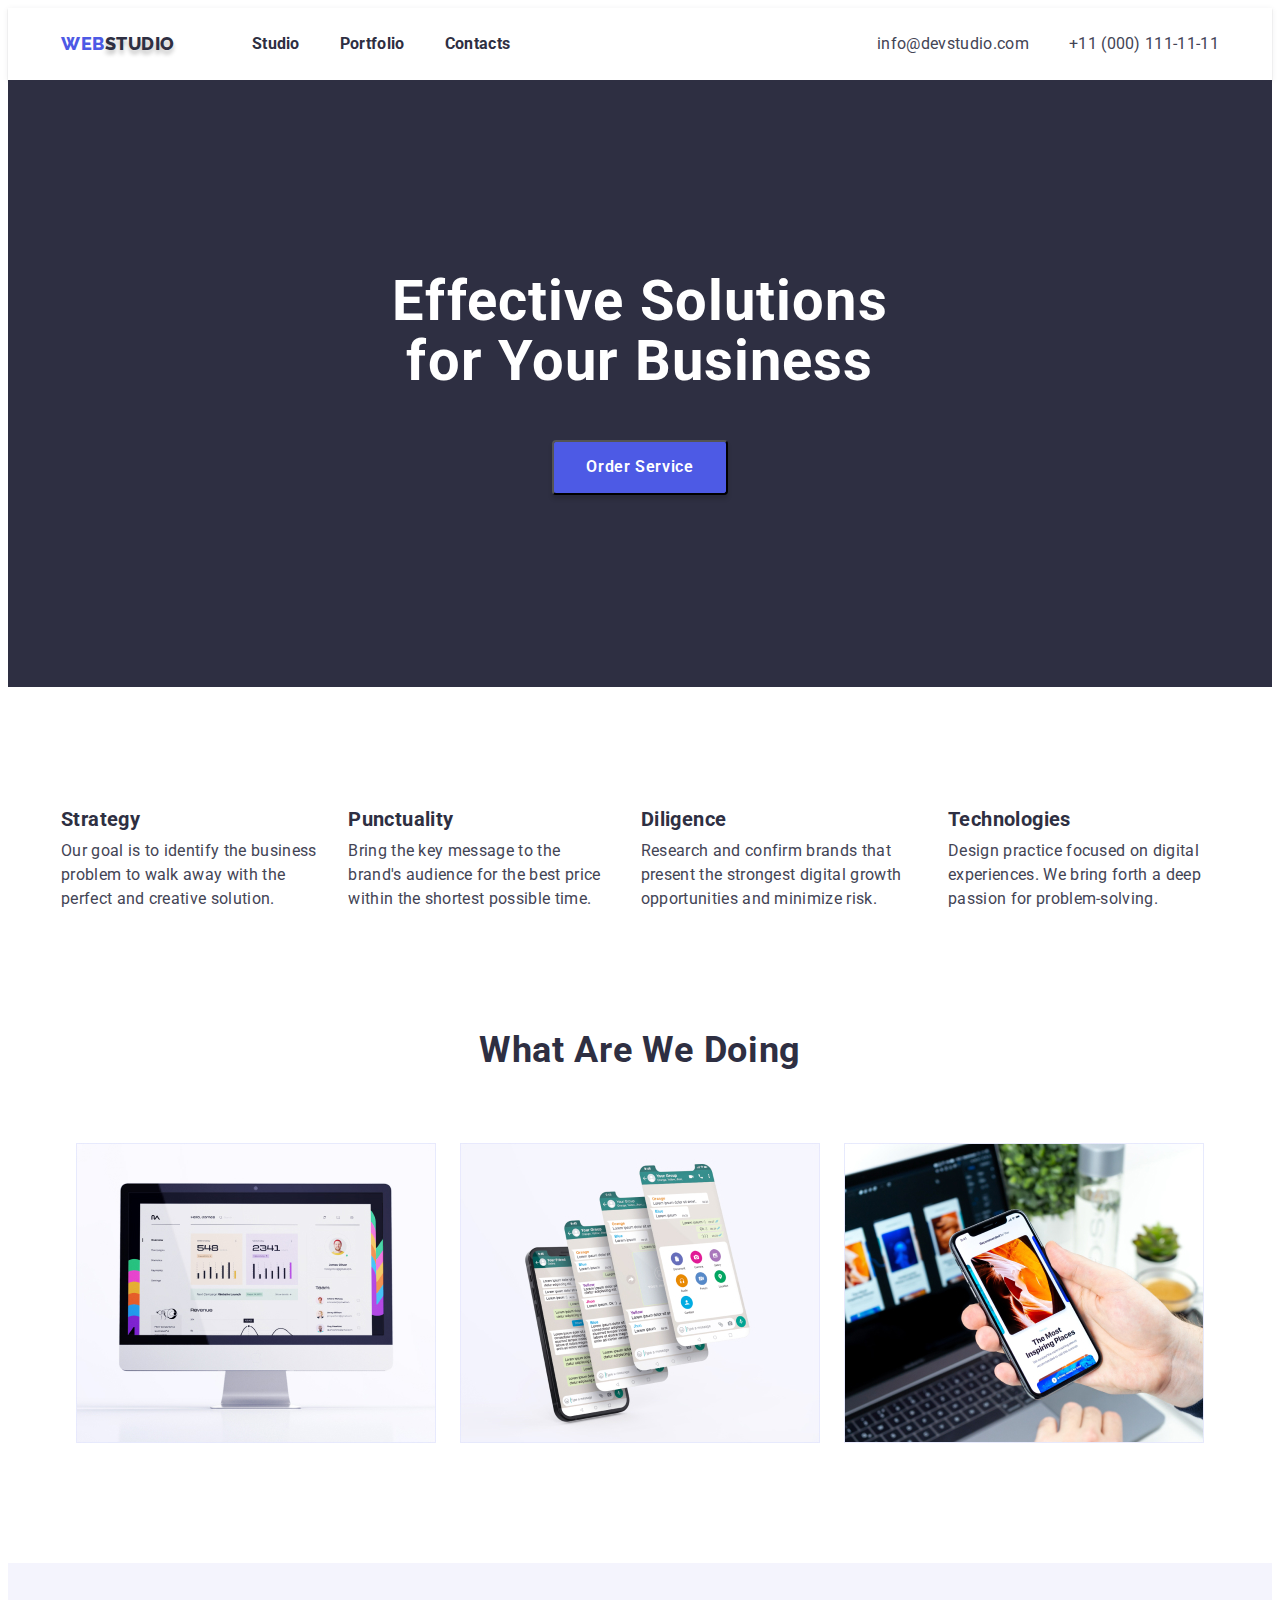
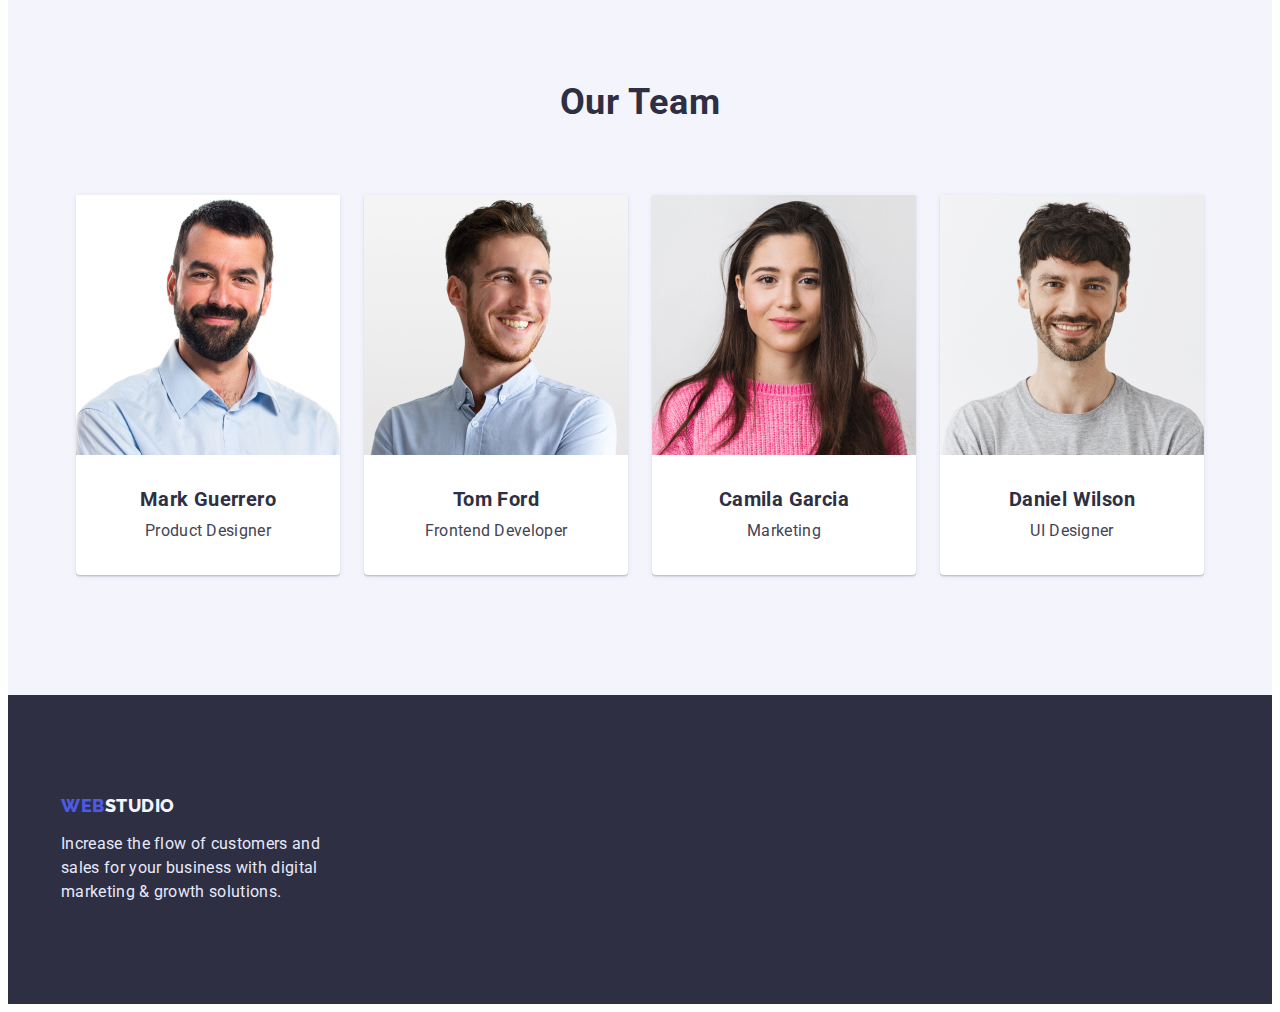
==== index.html @ 39d44038 "Скопійовано попередню верстку" ====
<!DOCTYPE html>
<html lang="en">
<head>
    <meta charset="UTF-8">
    <meta http-equiv="X-UA-Compatible" content="IE=edge">
    <meta name="viewport" content="width=device-width, initial-scale=1.0">
    <title>Document</title>
    <link rel="stylesheet" href="https://cdnjs.cloudflare.com/ajax/libs/modern-normalize/1.1.0/modern-normalize.min.css" integrity="sha512-wpPYUAdjBVSE4KJnH1VR1HeZfpl1ub8YT/NKx4PuQ5NmX2tKuGu6U/JRp5y+Y8XG2tV+wKQpNHVUX03MfMFn9Q==" crossorigin="anonymous" referrerpolicy="no-referrer" />
    <link rel="stylesheet" href="./css/styles.css">
    <link rel="preconnect" href="https://fonts.googleapis.com">
    <link rel="preconnect" href="https://fonts.gstatic.com" crossorigin>
    <link href="https://fonts.googleapis.com/css2?family=Raleway:wght@800&family=Roboto:wght@400;500;700&display=swap" 
        rel="stylesheet">
</head>
<body>
    <header class="header">
    <div class="container header-row">
        <nav class="header-navigation">
            <div>
                <a class="header-logo link" href="index.html">WEB<span class="header-logo-part">STUDIO</span></a>
            </div>
            <ul class="header-list list">
                <li class="header-item"> <a class="header-link link" href="">Studio</a></li>
                <li class="header-item"> <a class="header-link link" href="./portfolio.html">Portfolio</a></li>
                <li class="header-item"> <a class="header-link link" href="">Contacts</a></li>
            </ul>
        </nav>
        <address>
            <ul class="list address-list">
                <li class="address-item"> <a class="header-contacts link" href="mailto:info@devstudio.com">info@devstudio.com</a></li>
                <li> <a class="header-contacts link" href="tel:+11(000)111-11-11">+11 (000) 111-11-11</a></li>
            </ul>
        </address>
    </div>
    </header>
<main>
    <section class="main">
        <div class="container">
            <h1 class="header-title">Effective Solutions <br> for Your Business</h1>
            <button class="main-btn" type="button">Order Service</button>
        </div>
    </section>
    
    <section class="advantages">
        <div class="container">
            <h2 class="visually-hidden">
                Our advantages
            </h2>
            <ul class="list middle-list">
                <li>
                    <h3 class="middle-title">Strategy</h3>
                    <p>Our goal is to identify the business problem to walk away with the perfect and creative solution. </p>
                </li>
                <li>
                    <h3 class="middle-title">Punctuality</h3>
                    <p>Bring the key message to the brand's audience for the best price within the shortest possible time.</p>
                </li>
                <li>
                    <h3 class="middle-title">Diligence</h3>
                    <p>Research and confirm brands that present the strongest digital growth opportunities and minimize risk.</p>
                </li>
                <li>
                    <h3 class="middle-title">Technologies</h3>
                    <p class="middle-item">Design practice focused on digital experiences. We bring forth a deep passion for problem-solving.</p>
                </li>
            </ul>
        </div>
    </section>
    
    <section class="doing">
        <div class="container">
            <h2 class="doing-title">What are we doing</h2>
            <ul class="list doing-list">
                <li>
                    <a href=""><img src="./img/img.jpg" alt="desktop applications" width="360"></a>
                </li>
                <li>
                    <a href=""><img src="./img/img(1).jpg" alt="mobile applications" width="360"></a>
                </li>
                <li>
                    <a href=""><img src="./img/img(2).jpg" alt="design variations" width="360"></a>
                </li>
            </ul>
        </div>
    </section>

    <section class="team">
        <div class="container">
            <h2 class="team-title">Our Team</h2>
            <ul class="list team-list">
                <li class="team-item">
                    <img src="./img/img(3).jpg" alt="Mark Guerrero - Product Designer" width="264">
                    <h3 class="team-name">Mark Guerrero</h3>
                    <p class="team-text">Product Designer</p> 
                </li>
                <li class="team-item">
                    <img src="./img/img(4).jpg" alt="Tom Ford - Frontend Developer" width="264">
                    <h3 class="team-name">Tom Ford</h3>
                    <p class="team-text">Frontend Developer</p> 
                </li>
                <li class="team-item">
                    <img src="./img/img(5).jpg" alt="Camila Garcia - Marketing" width="264">
                    <h3 class="team-name">Camila Garcia</h3>
                    <p class="team-text">Marketing</p> 
                </li>
                <li class="team-item">
                    <img src="./img/img(6).jpg" alt="Daniel Wilson - UI Designer" width="264">
                    <h3 class="team-name">Daniel Wilson</h3>
                    <p class="team-text">UI Designer</p> 
                </li>
            </ul>
        </div>
    </section>
    
</main>

    <footer class="footer">
        <div class="container">
            <div>
                <a class="footer-logo-part link" href="index.html">WEB<span class="footer-logo">STUDIO</span></a>
            </div>
            <p class="footer-text">
                Increase the flow of customers and <br> 
                sales for your business with digital <br> 
                marketing & growth solutions.
            </p>
        </div>
    </footer>
</body>
</html>
---- css/styles.css ----
p,
h1,
h2,
h3,
h4,
h5,
h6 {
    margin: 0;
}

ul, ol {
    margin: 0;
    padding-left: 0;
}

img {
    display: block;
}

body {
    font-family: 'Roboto', 'sans-serif';
}


.visually-hidden {
    position: absolute;
    width: 1px;
    height: 1px;
    margin: -1px;
    border: 0;
    padding: 0;
  
    white-space: nowrap;
    clip-path: inset(100%);
    clip: rect(0 0 0 0);
    overflow: hidden;
}

.container {
    width: 1158px;
    padding-left: 15px;
    padding-right: 15px;
    margin: 0 auto;
}

/*---------HEADER----------*/

.header-contacts {
    font-size: 16px;
    line-height: 1.50;
    letter-spacing: 0.02em;
    color: #434455;
}

.header-navigation {
    display: flex;
    margin-right: auto;
}

.header {
    background: #FFFFFF;
    box-shadow: 0px 2px 1px rgba(46, 47, 66, 0.08), 
                0px 1px 1px rgba(46, 47, 66, 0.16), 
                0px 1px 6px rgba(46, 47, 66, 0.08);
    padding-top: 24px;
    padding-bottom: 24px;
}

.header-logo{
    font-family: 'Raleway';
    font-weight: 800;
    font-size: 18px;
    line-height: 1.33;
    display: flex;
    align-items: center;
    letter-spacing: 0.03em;
    text-transform: uppercase;
    color: #4D5AE5;
    margin-right: 77px;
}

.header-logo-part {
    font-family: 'Raleway';
    font-weight: 800;
    font-size: 18px;
    line-height: 1.33;
    display: flex;
    align-items: center;
    letter-spacing: 0.03em;
    text-transform: uppercase;
    color: #2E2F42;
    text-shadow: 0px 4px 4px rgba(0, 0, 0, 0.25);
}

.header-list {
    display: flex;
    gap: 40px;
}

.header-row {
    display: flex;
}

.header-item {
    font-weight: 700;
    font-size: 16px;
    line-height: 1.50;
    letter-spacing: 0.02em;
    color: #2E2F42;
}

.header-link {
    font-weight: 700;
    font-size: 16px;
    line-height: 1.50;
    letter-spacing: 0.02em;
    color: #2E2F42;
}

.header-title {
    font-size: 56px;
    line-height: 1.07;
    text-align: center;
    letter-spacing: 0.02em;
    color: #FFFFFF;
    margin-bottom: 48px;
}

.address-list {
    display: flex;
    gap: 40px;
}

.address-item {

}

/*---------MAIN----------*/

.main {
    background: #2E2F42;
    padding-top: 192px;
    padding-bottom: 192px;
}

.main-btn {
    display: flex;
    flex-direction: row;
    align-items: flex-start;
    padding: 16px 32px;
    gap: 10px;
    font-family: inherit;
    font-weight: 600;
    font-size: 16px;
    line-height: 1.18;
    align-items: center;
    letter-spacing: 0.04em;
    color: #FFFFFF;
    cursor: pointer;
    background: #4D5AE5;
    box-shadow: 0px 4px 4px rgba(0, 0, 0, 0.15);
    border-radius: 4px;
    margin: 0 auto;
}

.list {
    list-style: none;
}

.link {
    text-decoration: none;
    font-style: normal;
}


/*---------MIDDLE----------*/

.advantages {
    padding-top: 120px;
    padding-bottom: 120px;
    background: #FFFFFF;
    justify-content: center;
}

.doing {
    padding-bottom: 120px;
    background: #FFFFFF;
}

.doing-title {
    font-size: 36px;
    line-height: 1.11;
    text-align: center;
    letter-spacing: 0.02em;
    text-transform: capitalize;
    color: #2E2F42;
    margin-bottom: 72px;
}


.doing-list {
    display: flex;
    justify-content: center;
    gap: 24px;
}

.middle-list {
    font-size: 16px;
    line-height: 1.50;
    letter-spacing: 0.02em;
    color: #434455;
    display: flex;
    justify-content: center;
    gap: 24px;
}

.middle-title {
    font-size: 20px;
    line-height: 1.20;
    letter-spacing: 0.02em;
    color: #2E2F42;
    margin-bottom: 8px;
}


/*---------TEAM----------*/

.team {
    background: #F4F4FD;
    padding-top: 120px;
    padding-bottom: 120px;

}

.team-title {
    font-size: 36px;
    line-height: 1.11;
    text-align: center;
    letter-spacing: 0.02em;
    text-transform: capitalize;
    color: #2E2F42;
    margin-bottom: 72px;
}

.team-list {
    font-size: 16px;
    line-height: 1.50;
    text-align: center;
    letter-spacing: 0.02em;
    color: #434455;
    display: flex;
    justify-content: center;
    column-gap: 24px;
}

.team-name {
    font-size: 20px;
    line-height: 1.20;
    text-align: center;
    letter-spacing: 0.02em;
    color: #2E2F42;
    margin-top: 32px;
    margin-bottom: 8px;
}

.team-item {
    display: flex;
    flex-direction: column;
    justify-content: center;
    align-items: center;
    padding: 0px 0px 32px;
    background: #FFFFFF;
    box-shadow: 0px 1px 6px rgba(46, 47, 66, 0.08), 0px 1px 1px rgba(46, 47, 66, 0.16), 0px 2px 1px rgba(46, 47, 66, 0.08);
    border-radius: 0px 0px 4px 4px;
}

.team-text {
    font-size: 16px;
    line-height: 1.50;
    text-align: center;
    letter-spacing: 0.02em;
    color: #434455;
}

/*---------FOOTER----------*/

.footer {
    background: #2E2F42;
    padding-top: 100px;
    padding-bottom: 100px;
}

.footer-text {
    font-size: 16px;
    line-height: 1.50;
    letter-spacing: 0.02em;
    color: #E7E9FC;
    margin-top: 16px;
}

.footer-logo {
    font-family: 'Raleway';
    font-weight: 800;
    font-size: 18px;
    line-height: 1.17;
    display: flex;
    align-items: center;
    letter-spacing: 0.03em;
    text-transform: uppercase;
    color: #F4F4FD;
    flex: none;
    order: 1;
    flex-grow: 0;
}

.footer-logo-part {
    font-family: 'Raleway';
    font-weight: 800;
    font-size: 18px;
    line-height: 1.17;
    display: flex;
    align-items: center;
    letter-spacing: 0.03em;
    text-transform: uppercase;
    color: #4D5AE5;
}

/*---------PORTFOLIO----------*/

.portfolio {
    padding-top: 96px;
    padding-bottom: 120px;
}

.btn-list {
    display: flex;
    justify-content: center;
    gap: 24px;
    margin-bottom: 72px;
}


.portfolio-btn {
    cursor: pointer;
    background: #F4F4FD;
    font-weight: 700;
    font-size: 16px;
    line-height: 1.50;
    display: flex;
    align-items: center;
    text-align: center;
    letter-spacing: 0.04em;
    color: #4D5AE5;
    height: 48px;
    border: 1px solid #E7E9FC;
    border-radius: 4px;
    padding-right: 24px;
    padding-left: 24px;
    padding-top: 12px;
    padding-bottom: 12px;
}


.portfolio-btn:hover {
    background: #4D5AE5;
    box-shadow: 0px 3px 1px rgba(0, 0, 0, 0.1), 0px 2px 1px rgba(0, 0, 0, 0.08), 0px 2px 2px rgba(0, 0, 0, 0.12);
    border-radius: 4px;
    color: #FFFFFF;
}

.works-title {
    font-size: 20px;
    line-height: 1.20;
    letter-spacing: 0.02em;
    color: #2E2F42;
    margin-bottom: 8px;
}

.works-text {
    font-size: 16px;
    line-height: 1.50;
    letter-spacing: 0.02em;
    color: #434455;
}

.works-list {
    font-size: 16px;
    line-height: 1.50;
    letter-spacing: 0.02em;
    color: #434455;
    display: flex;
    column-gap: 24px;
    flex-wrap: wrap;
    row-gap: 48px;
}

.works-item {
    width: 360px;
    left: 540px;
    top: 1224px;
}

.works-bg {
    color: #FFFFFF;
}

.works-border {
    background: #FFFFFF;
    border: 1px solid #E7E9FC;
    padding-top: 32px;
    padding-bottom: 32px;
    padding-left: 16px;
}
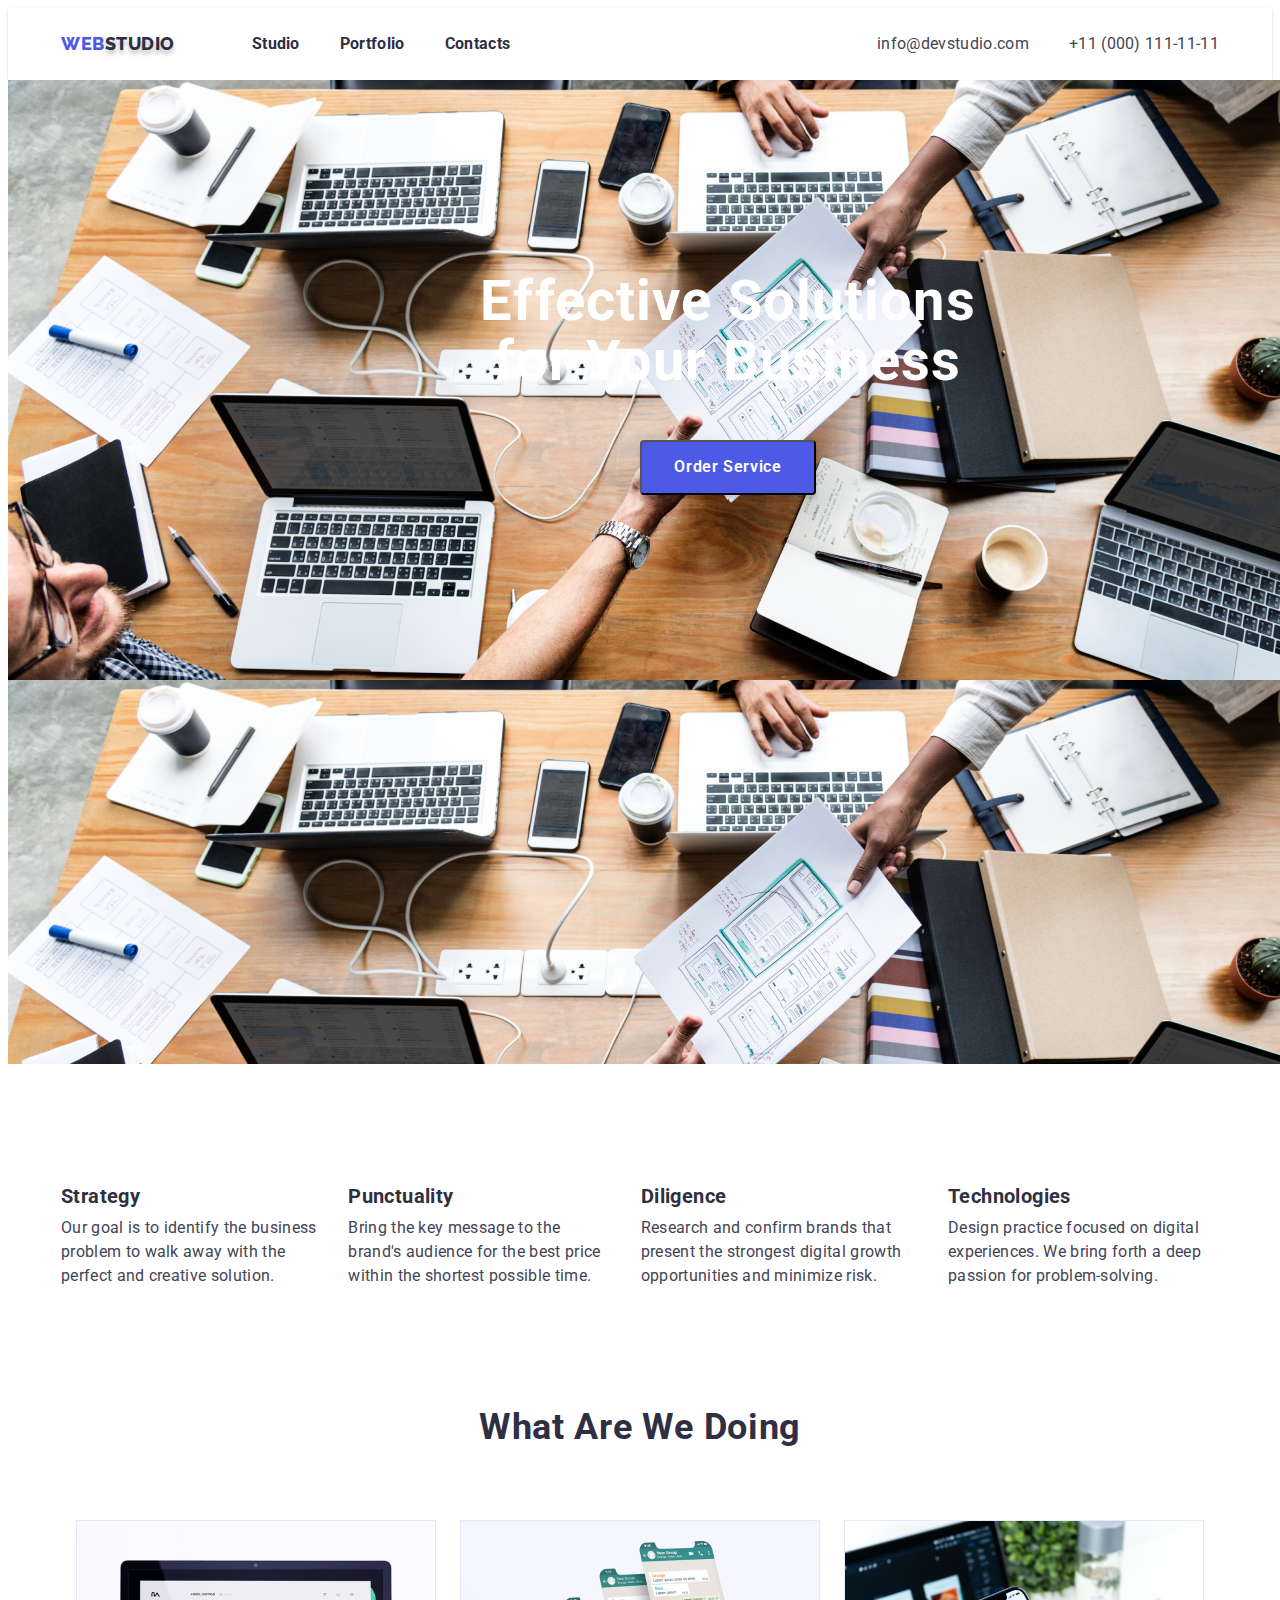
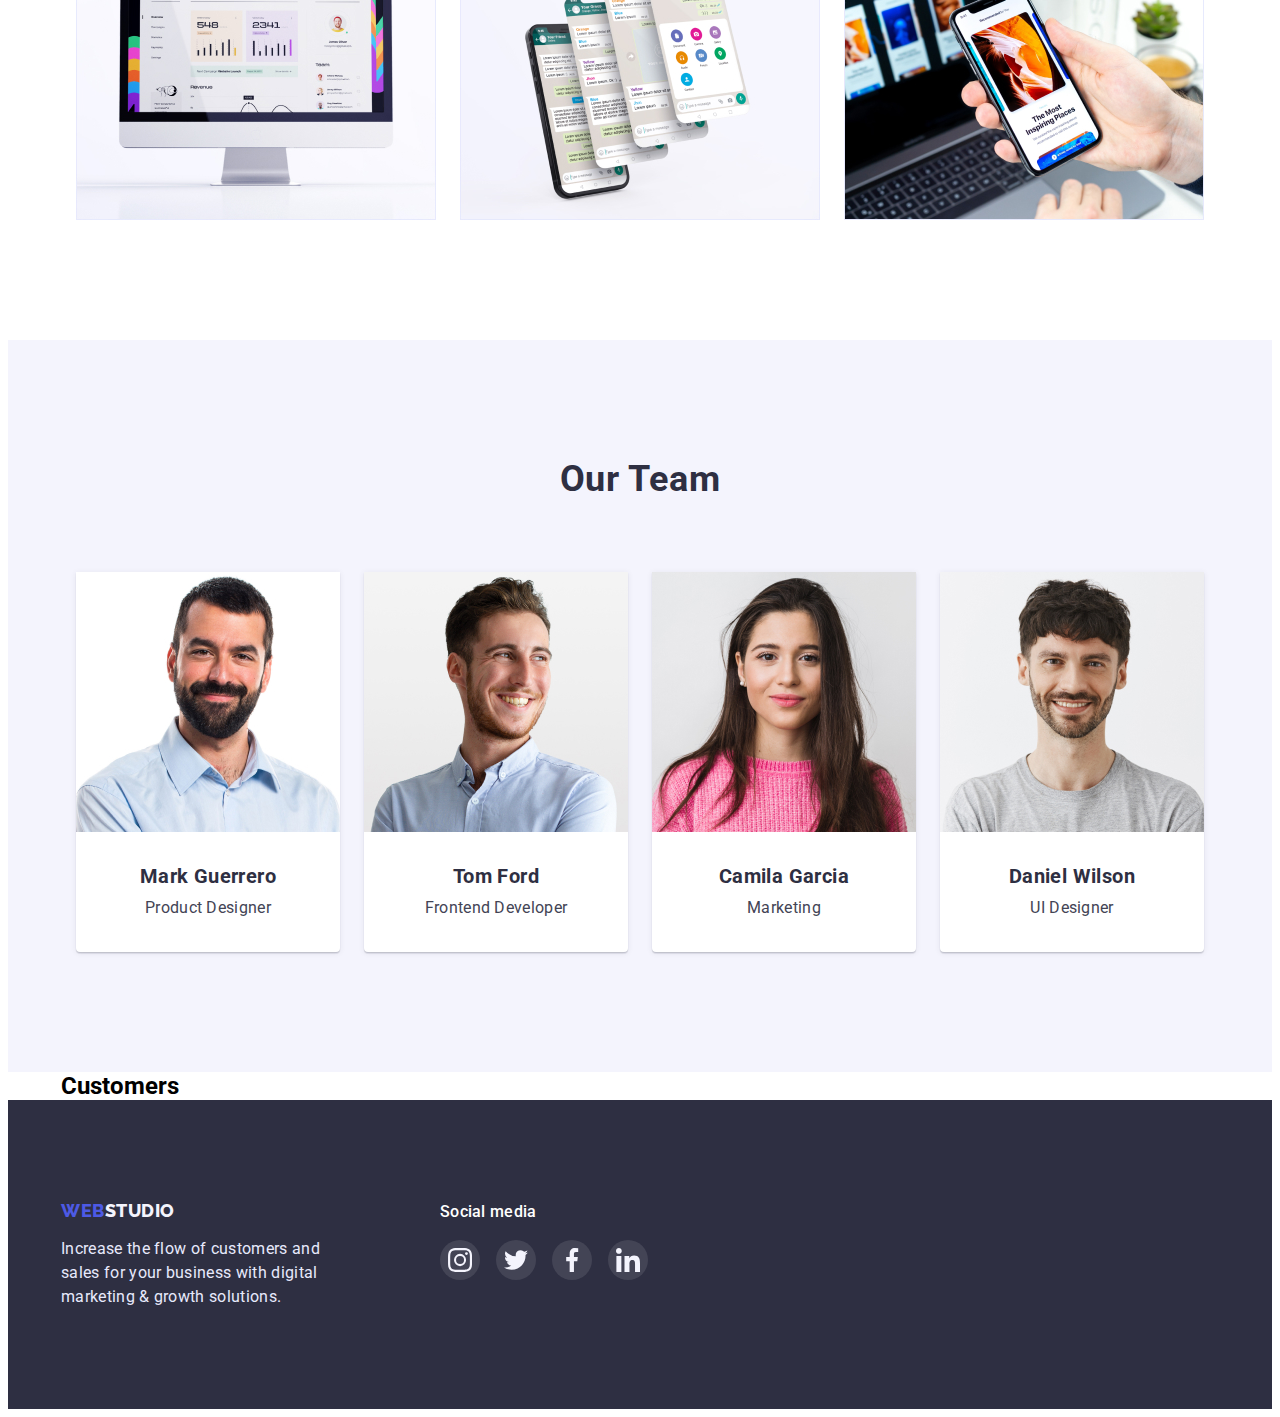
==== commit 5115e205: "Створено іконки-посилання у футері і заготовки до інших розділів" ====
--- a/index.html
+++ b/index.html
@@ -111,19 +111,78 @@
             </ul>
         </div>
     </section>
+
+    <section>
+        <div class="container">
+            <h2>Customers</h2>
+            <ul class="list">
+                <li>
+                    <a href=""></a>
+                </li>
+                <li>
+                    <a href=""></a>
+                </li>
+                <li>
+                    <a href=""></a>
+                </li>
+                <li>
+                    <a href=""></a>
+                </li>
+                <li>
+                    <a href=""></a>
+                </li>
+                <li>
+                    <a href=""></a>
+                </li>
+            </ul>
+        </div>
+    </section>
     
 </main>
 
     <footer class="footer">
-        <div class="container">
-            <div>
+        <div class="container footer-list">
+            <section class="">
                 <a class="footer-logo-part link" href="index.html">WEB<span class="footer-logo">STUDIO</span></a>
-            </div>
-            <p class="footer-text">
-                Increase the flow of customers and <br> 
-                sales for your business with digital <br> 
-                marketing & growth solutions.
-            </p>
+                <p class="footer-text">
+                    Increase the flow of customers and <br> 
+                    sales for your business with digital <br> 
+                    marketing & growth solutions.
+                </p>
+            </section>
+            <section class="footer-soc">
+                <h2 class="footer-soc-title">Social media</h2>
+                <ul class="list footer-soc-list">
+                    <li class="footer-soc-item">
+                        <a href="" class="footer-soc-link">
+                            <svg class="footer-soc-icon" width="24" height="24">
+                                <use href="./img/icons.svg#icon-instagram-2-1"></use>
+                            </svg>
+                        </a>
+                    </li>
+                    <li class="footer-soc-item">
+                        <a href="" class="footer-soc-link">
+                            <svg class="footer-soc-icon" width="24" height="24">
+                                <use href="./img/icons.svg#icon-twitter-1-1"></use>
+                            </svg>
+                        </a>
+                    </li>
+                    <li class="footer-soc-item">
+                        <a href="" class="footer-soc-link">
+                            <svg class="footer-soc-icon" width="24" height="24">
+                                <use href="./img/icons.svg#icon-facebook-1-1"></use>
+                            </svg>
+                        </a>
+                    </li>
+                    <li class="footer-soc-item">
+                        <a href="" class="footer-soc-link">
+                            <svg class="footer-soc-icon" width="24" height="24">
+                                <use href="./img/icons.svg#icon-linkedin-1-1"></use>
+                            </svg>
+                        </a>
+                    </li>
+                </ul>
+            </section>
         </div>
     </footer>
 </body>
--- a/css/styles.css
+++ b/css/styles.css
@@ -29,7 +29,6 @@
     margin: -1px;
     border: 0;
     padding: 0;
-  
     white-space: nowrap;
     clip-path: inset(100%);
     clip: rect(0 0 0 0);
@@ -138,9 +137,12 @@
 /*---------MAIN----------*/
 
 .main {
-    background: #2E2F42;
+    background-color: rgba(46, 47, 66, 0.7);
     padding-top: 192px;
     padding-bottom: 192px;
+    background-image: url(../img/people-office.png);
+    width: 1440px;
+    height: 600px;
 }
 
 .main-btn {
@@ -290,6 +292,10 @@
     padding-bottom: 100px;
 }
 
+.footer-list {
+    display: flex;
+}
+
 .footer-text {
     font-size: 16px;
     line-height: 1.50;
@@ -323,6 +329,44 @@
     letter-spacing: 0.03em;
     text-transform: uppercase;
     color: #4D5AE5;
+}
+
+.footer-soc-title {
+    font-weight: 500;
+    font-size: 16px;
+    line-height: 1.50;
+    letter-spacing: 0.02em;
+    color: #FFFFFF;
+}
+
+.footer-soc {
+    margin-left: 120px;
+}
+
+.footer-soc-list {
+    display: flex;
+    justify-content: center;
+    gap: 16px;
+    margin-top: 16px;
+}
+
+.footer-soc-item {
+    width: 40px;
+    height: 40px;
+}
+
+.footer-soc-link {
+    width: 100%;
+    height: 100%;
+    background-color: rgba(255, 255, 255, 0.1);
+    border-radius: 50%;
+    display: flex;
+    align-items: center;
+    justify-content: center;
+}
+
+.footer-soc-icon {
+
 }
 
 /*---------PORTFOLIO----------*/
@@ -400,6 +444,12 @@
     top: 1224px;
 }
 
+.works-item:hover {
+    box-shadow: 0px 1px 6px rgba(46, 47, 66, 0.08), 
+                0px 1px 1px rgba(46, 47, 66, 0.16), 
+                0px 2px 1px rgba(46, 47, 66, 0.08);
+}
+
 .works-bg {
     color: #FFFFFF;
 }
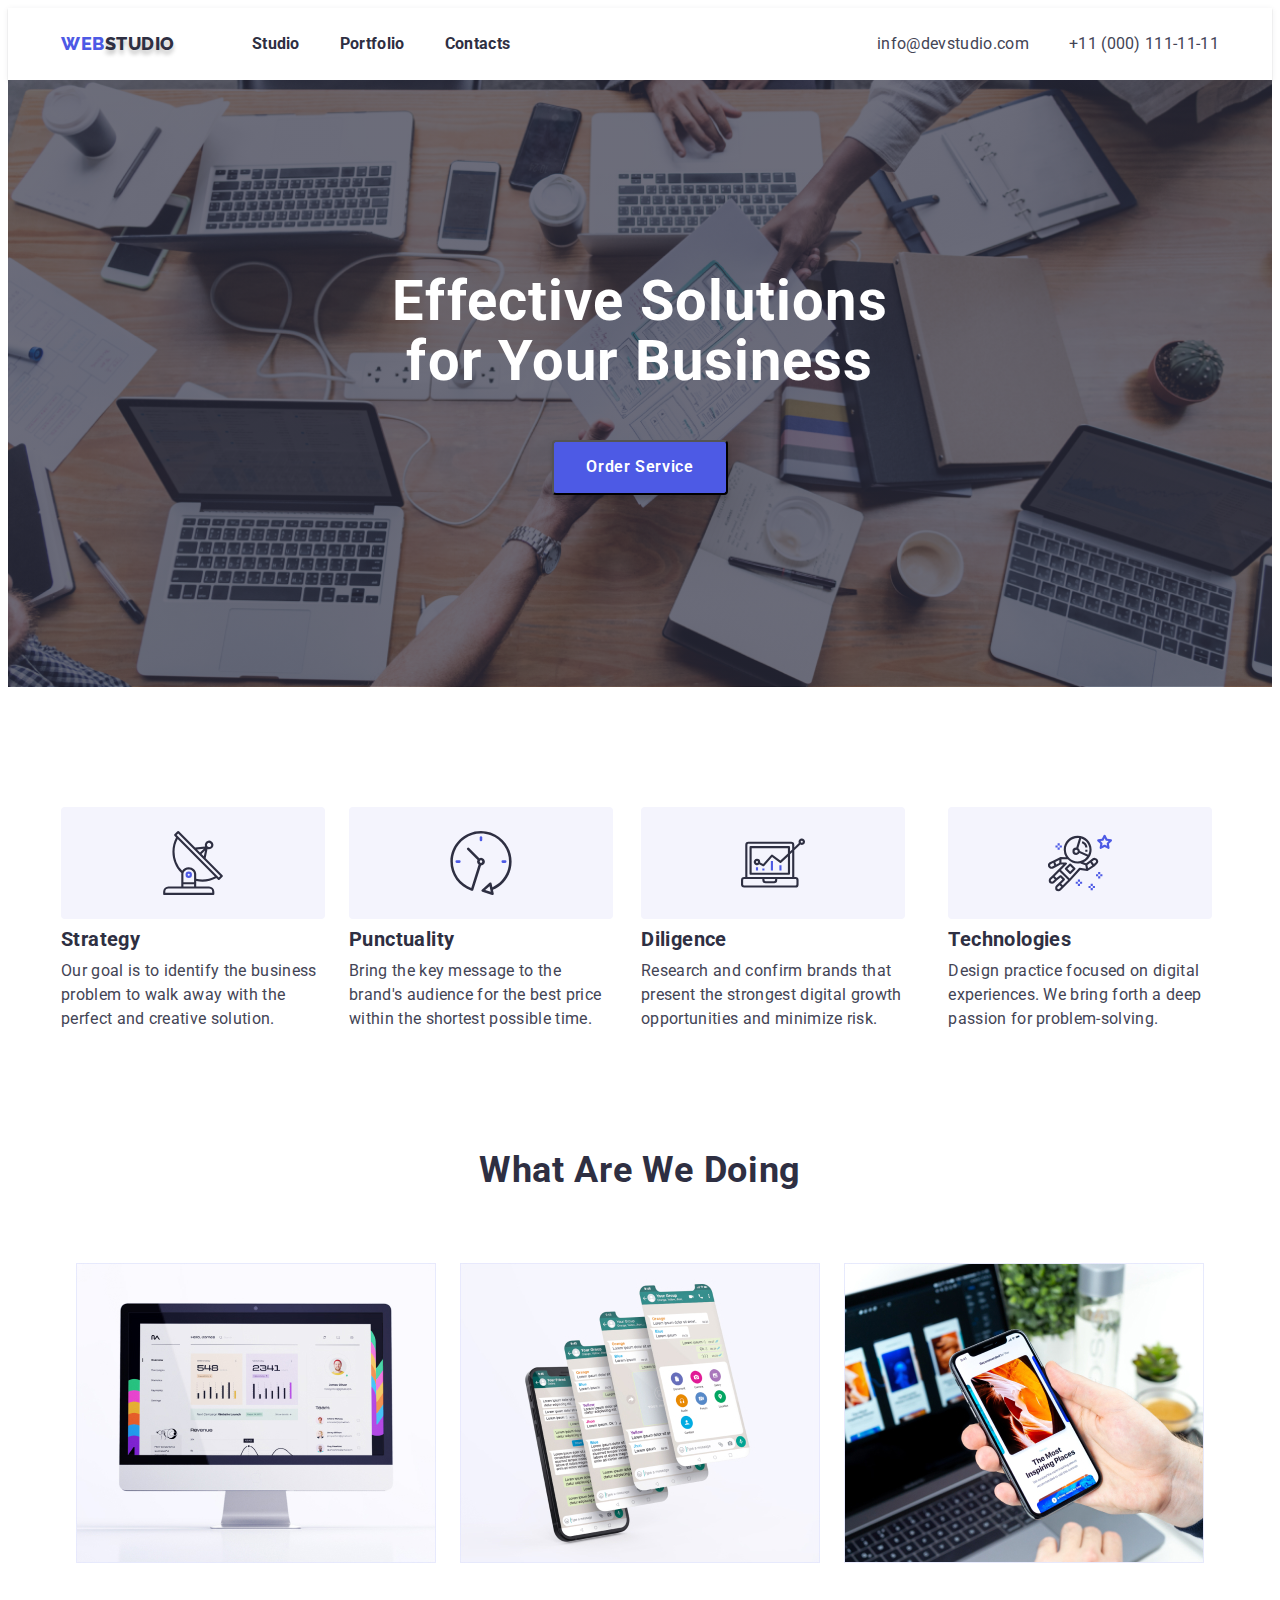
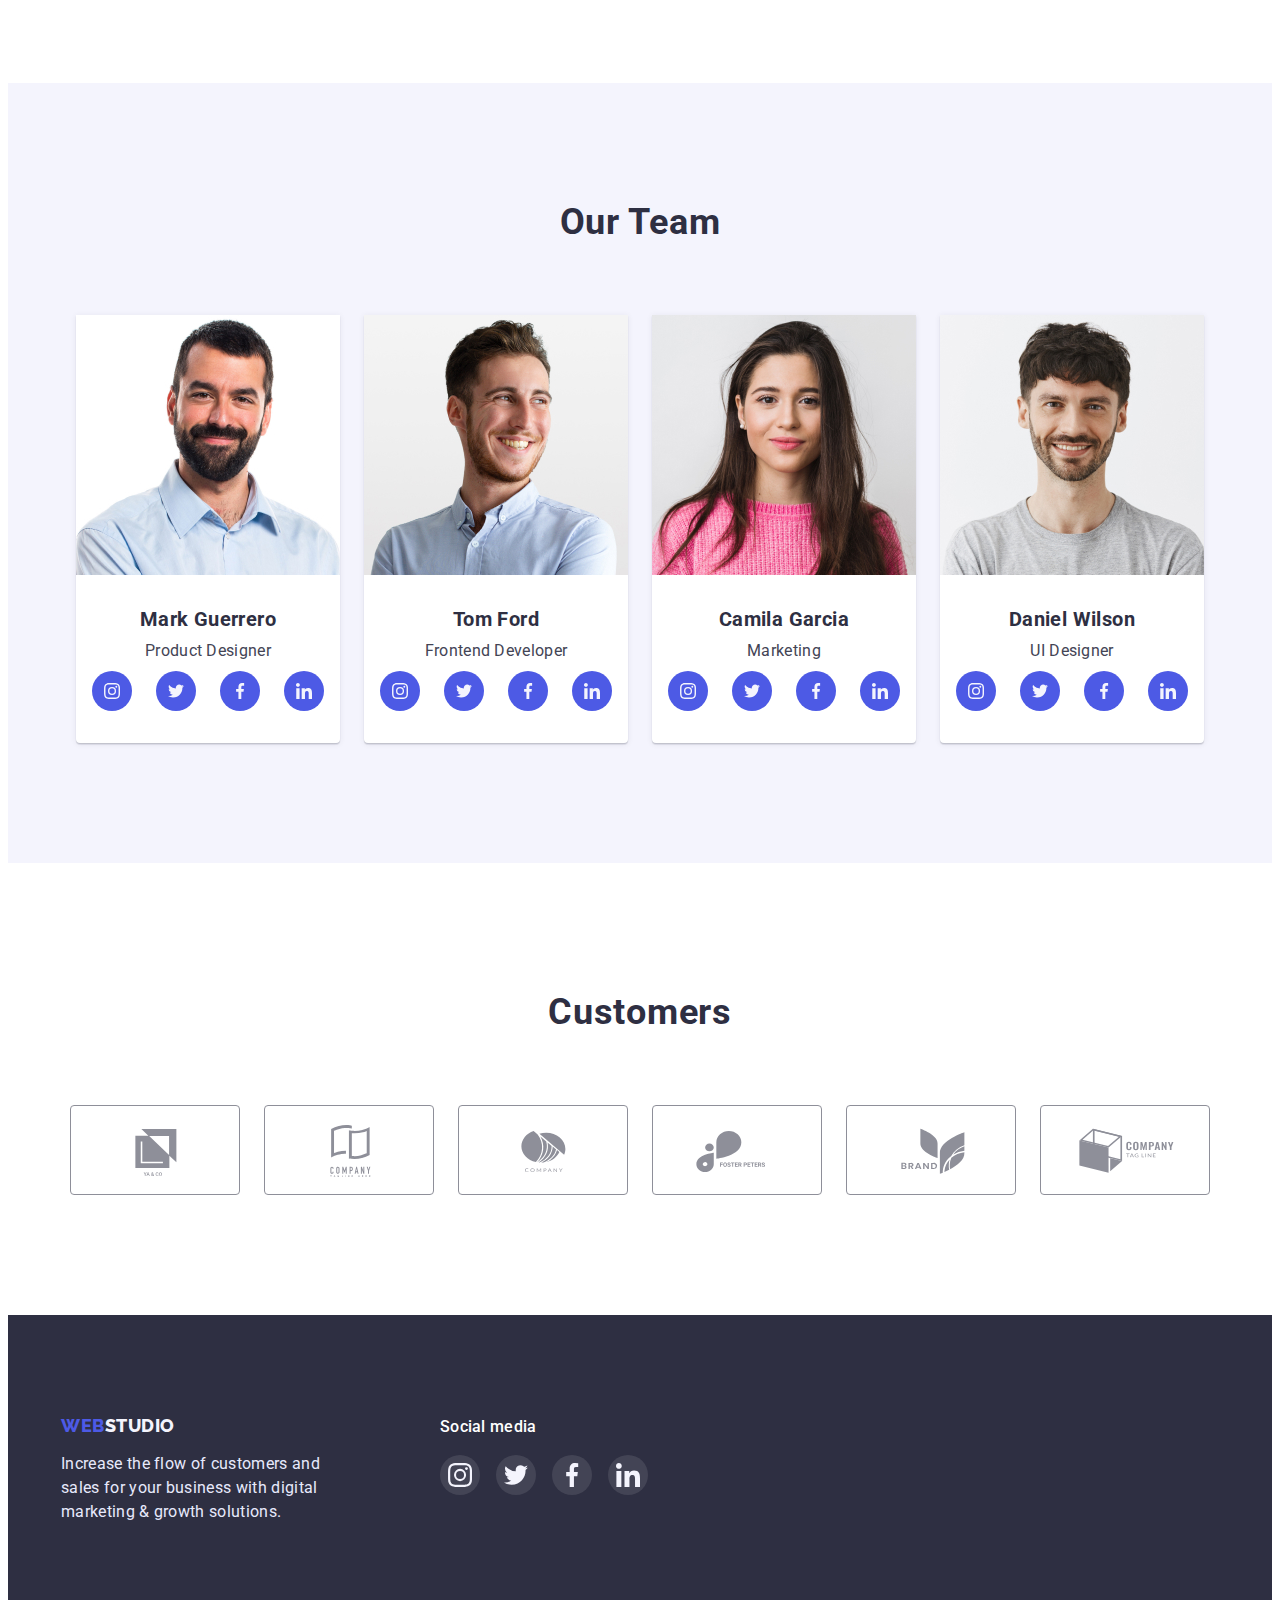
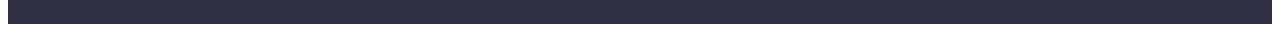
==== commit 84d7a19b: "Створено іконки та картинку з затемненням" ====
--- a/index.html
+++ b/index.html
@@ -35,7 +35,7 @@
     </header>
 <main>
     <section class="main">
-        <div class="container">
+        <div class="container main-bg">
             <h1 class="header-title">Effective Solutions <br> for Your Business</h1>
             <button class="main-btn" type="button">Order Service</button>
         </div>
@@ -48,18 +48,38 @@
             </h2>
             <ul class="list middle-list">
                 <li>
+                    <a href="" class="advantages-link">
+                        <svg class="" width="64" height="64">
+                            <use href="./img/icons.svg#icon-antenna-1-1"></use>
+                        </svg>
+                    </a>
                     <h3 class="middle-title">Strategy</h3>
                     <p>Our goal is to identify the business problem to walk away with the perfect and creative solution. </p>
                 </li>
                 <li>
+                    <a href="" class="advantages-link">
+                        <svg class="" width="64" height="64">
+                            <use href="./img/icons.svg#icon-clock-1-1"></use>
+                        </svg>
+                    </a>
                     <h3 class="middle-title">Punctuality</h3>
                     <p>Bring the key message to the brand's audience for the best price within the shortest possible time.</p>
                 </li>
                 <li>
+                    <a href="" class="advantages-link">
+                        <svg class="" width="64" height="64">
+                            <use href="./img/icons.svg#icon-diagram-1-1"></use>
+                        </svg>
+                    </a>
                     <h3 class="middle-title">Diligence</h3>
                     <p>Research and confirm brands that present the strongest digital growth opportunities and minimize risk.</p>
                 </li>
                 <li>
+                    <a href="" class="advantages-link">
+                        <svg class="" width="64" height="64">
+                            <use href="./img/icons.svg#icon-astronaut-1-1"></use>
+                        </svg>
+                    </a>
                     <h3 class="middle-title">Technologies</h3>
                     <p class="middle-item">Design practice focused on digital experiences. We bring forth a deep passion for problem-solving.</p>
                 </li>
@@ -92,21 +112,141 @@
                     <img src="./img/img(3).jpg" alt="Mark Guerrero - Product Designer" width="264">
                     <h3 class="team-name">Mark Guerrero</h3>
                     <p class="team-text">Product Designer</p> 
+                    <ul class="list team-soc-list">
+                        <li class="team-soc-item">                        
+                            <a href="" class="team-soc-link">
+                                <svg class="team-soc-icon" width="16" height="16">
+                                    <use href="./img/icons.svg#icon-instagram-2-1"></use>
+                                </svg>
+                            </a>
+                        </li>
+                        <li class="team-soc-item">                        
+                            <a href="" class="team-soc-link">
+                                <svg class="team-soc-icon" width="16" height="16">
+                                    <use href="./img/icons.svg#icon-twitter-1-1"></use>
+                                </svg>
+                            </a>
+                        </li>
+                        <li class="team-soc-item">                        
+                            <a href="" class="team-soc-link">
+                                <svg class="team-soc-icon" width="16" height="16">
+                                    <use href="./img/icons.svg#icon-facebook-1-1"></use>
+                                </svg>
+                            </a>
+                        </li>
+                        <li class="team-soc-item">                        
+                            <a href="" class="team-soc-link">
+                                <svg class="team-soc-icon" width="16" height="16">
+                                    <use href="./img/icons.svg#icon-linkedin-1-1"></use>
+                                </svg>
+                            </a>
+                        </li>
+                    </ul>
                 </li>
                 <li class="team-item">
                     <img src="./img/img(4).jpg" alt="Tom Ford - Frontend Developer" width="264">
                     <h3 class="team-name">Tom Ford</h3>
-                    <p class="team-text">Frontend Developer</p> 
+                    <p class="team-text">Frontend Developer</p>
+                    <ul class="list team-soc-list">
+                        <li class="team-soc-item">                        
+                            <a href="" class="team-soc-link">
+                                <svg class="team-soc-icon" width="16" height="16">
+                                    <use href="./img/icons.svg#icon-instagram-2-1"></use>
+                                </svg>
+                            </a>
+                        </li>
+                        <li class="team-soc-item">                        
+                            <a href="" class="team-soc-link">
+                                <svg class="team-soc-icon" width="16" height="16">
+                                    <use href="./img/icons.svg#icon-twitter-1-1"></use>
+                                </svg>
+                            </a>
+                        </li>
+                        <li class="team-soc-item">                        
+                            <a href="" class="team-soc-link">
+                                <svg class="team-soc-icon" width="16" height="16">
+                                    <use href="./img/icons.svg#icon-facebook-1-1"></use>
+                                </svg>
+                            </a>
+                        </li>
+                        <li class="team-soc-item">                        
+                            <a href="" class="team-soc-link">
+                                <svg class="team-soc-icon" width="16" height="16">
+                                    <use href="./img/icons.svg#icon-linkedin-1-1"></use>
+                                </svg>
+                            </a>
+                        </li>
+                    </ul>
                 </li>
                 <li class="team-item">
                     <img src="./img/img(5).jpg" alt="Camila Garcia - Marketing" width="264">
                     <h3 class="team-name">Camila Garcia</h3>
                     <p class="team-text">Marketing</p> 
+                    <ul class="list team-soc-list">
+                        <li class="team-soc-item">                        
+                            <a href="" class="team-soc-link">
+                                <svg class="team-soc-icon" width="16" height="16">
+                                    <use href="./img/icons.svg#icon-instagram-2-1"></use>
+                                </svg>
+                            </a>
+                        </li>
+                        <li class="team-soc-item">                        
+                            <a href="" class="team-soc-link">
+                                <svg class="team-soc-icon" width="16" height="16">
+                                    <use href="./img/icons.svg#icon-twitter-1-1"></use>
+                                </svg>
+                            </a>
+                        </li>
+                        <li class="team-soc-item">                        
+                            <a href="" class="team-soc-link">
+                                <svg class="team-soc-icon" width="16" height="16">
+                                    <use href="./img/icons.svg#icon-facebook-1-1"></use>
+                                </svg>
+                            </a>
+                        </li>
+                        <li class="team-soc-item">                        
+                            <a href="" class="team-soc-link">
+                                <svg class="team-soc-icon" width="16" height="16">
+                                    <use href="./img/icons.svg#icon-linkedin-1-1"></use>
+                                </svg>
+                            </a>
+                        </li>
+                    </ul>
                 </li>
                 <li class="team-item">
                     <img src="./img/img(6).jpg" alt="Daniel Wilson - UI Designer" width="264">
                     <h3 class="team-name">Daniel Wilson</h3>
                     <p class="team-text">UI Designer</p> 
+                    <ul class="list team-soc-list">
+                        <li class="team-soc-item">                        
+                            <a href="" class="team-soc-link">
+                                <svg class="team-soc-icon" width="16" height="16">
+                                    <use href="./img/icons.svg#icon-instagram-2-1"></use>
+                                </svg>
+                            </a>
+                        </li>
+                        <li class="team-soc-item">                        
+                            <a href="" class="team-soc-link">
+                                <svg class="team-soc-icon" width="16" height="16">
+                                    <use href="./img/icons.svg#icon-twitter-1-1"></use>
+                                </svg>
+                            </a>
+                        </li>
+                        <li class="team-soc-item">                        
+                            <a href="" class="team-soc-link">
+                                <svg class="team-soc-icon" width="16" height="16">
+                                    <use href="./img/icons.svg#icon-facebook-1-1"></use>
+                                </svg>
+                            </a>
+                        </li>
+                        <li class="team-soc-item">                        
+                            <a href="" class="team-soc-link">
+                                <svg class="team-soc-icon" width="16" height="16">
+                                    <use href="./img/icons.svg#icon-linkedin-1-1"></use>
+                                </svg>
+                            </a>
+                        </li>
+                    </ul>
                 </li>
             </ul>
         </div>
@@ -114,25 +254,51 @@
 
     <section>
         <div class="container">
-            <h2>Customers</h2>
-            <ul class="list">
-                <li>
-                    <a href=""></a>
-                </li>
-                <li>
-                    <a href=""></a>
-                </li>
-                <li>
-                    <a href=""></a>
-                </li>
-                <li>
-                    <a href=""></a>
-                </li>
-                <li>
-                    <a href=""></a>
-                </li>
-                <li>
-                    <a href=""></a>
+            <h2 class="customers-title">
+                Customers
+            </h2>
+            <ul class="list customers-list">
+                <li class="customers-item">
+                    <a href="" class="customers-link">
+                        <svg width="104" height="56">
+                            <use href="./img/icons.svg#icon-Logo-6"></use>
+                        </svg>
+                    </a>
+                </li>
+                <li class="customers-item">
+                    <a href="" class="customers-link">
+                        <svg width="104" height="56">
+                            <use href="./img/icons.svg#icon-Logo-1-1"></use>
+                        </svg>
+                    </a>
+                </li>
+                <li class="customers-item">
+                    <a href="" class="customers-link">
+                        <svg width="104" height="56">
+                            <use href="./img/icons.svg#icon-Logo-2-1"></use>
+                        </svg>
+                    </a>
+                </li>
+                <li class="customers-item">
+                    <a href="" class="customers-link">
+                        <svg width="104" height="56">
+                            <use href="./img/icons.svg#icon-Logo-3-1"></use>
+                        </svg>
+                    </a>
+                </li>
+                <li class="customers-item">
+                    <a href="" class="customers-link">
+                        <svg width="104" height="56">
+                            <use href="./img/icons.svg#icon-Logo-4-1"></use>
+                        </svg>
+                    </a>
+                </li>
+                <li class="customers-item">
+                    <a href="" class="customers-link">
+                        <svg width="104" height="56">
+                            <use href="./img/icons.svg#icon-Logo-5-1"></use>
+                        </svg>
+                    </a>
                 </li>
             </ul>
         </div>
--- a/css/styles.css
+++ b/css/styles.css
@@ -140,10 +140,20 @@
     background-color: rgba(46, 47, 66, 0.7);
     padding-top: 192px;
     padding-bottom: 192px;
-    background-image: url(../img/people-office.png);
-    width: 1440px;
-    height: 600px;
-}
+    background-image: 
+        linear-gradient(
+            rgba(46, 47, 66, 0.7), rgba(46, 47, 66, 0.7)
+            ), 
+            url(../img/people-office.jpg);
+    max-width: 1440px;
+    max-height: 600px;
+    margin: auto;
+    background-repeat: no-repeat;
+    background-position: center;
+    background-size: cover;
+}
+
+
 
 .main-btn {
     display: flex;
@@ -184,6 +194,17 @@
     justify-content: center;
 }
 
+.advantages-link {
+    background: #F4F4FD;
+    border-radius: 4px;
+    width: 264px;
+    height: 112px;
+    display: flex;
+    justify-content: center;
+    align-items: center;
+    margin-bottom: 8px;
+}
+
 .doing {
     padding-bottom: 120px;
     background: #FFFFFF;
@@ -282,6 +303,68 @@
     text-align: center;
     letter-spacing: 0.02em;
     color: #434455;
+}
+
+.team-soc-list {
+    display: flex;
+    justify-content: center;
+    margin-top: 8px;
+    gap: 24px;
+}
+
+.team-soc-item {
+    width: 40px;
+    height: 40px;
+}
+
+.team-soc-icon {
+    fill: #F4F4FD;
+}
+
+.team-soc-link {
+    width: 100%;
+    height: 100%;
+    background-color: #4D5AE5;
+    border-radius: 50%;
+    display: flex;
+    align-items: center;
+    justify-content: center;
+}
+
+/*---------CUSTOMERS----------*/
+
+.customers-title {
+    font-size: 36px;
+    line-height: 1.11;
+    text-align: center;
+    letter-spacing: 0.02em;
+    text-transform: capitalize;
+    color: #2E2F42;
+    margin-top: 130px;
+    margin-bottom: 72px;
+}
+
+.customers-list {
+    display: flex;
+    justify-content: center;
+    margin-bottom: 120px;
+    gap: 24px;
+}
+
+.customers-item {
+    border: 1px solid #8E8F99;
+    border-radius: 4px;
+    width: 168px;
+    height: 88px;
+
+}
+
+.customers-link {
+    width: 100%;
+    height: 100%;
+    display: flex;
+    justify-content: center;
+    align-items: center;
 }
 
 /*---------FOOTER----------*/
@@ -346,6 +429,7 @@
 .footer-soc-list {
     display: flex;
     justify-content: center;
+    align-items: center;
     gap: 16px;
     margin-top: 16px;
 }
@@ -366,8 +450,9 @@
 }
 
 .footer-soc-icon {
-
-}
+    fill: #FFFFFF;
+}
+
 
 /*---------PORTFOLIO----------*/
 
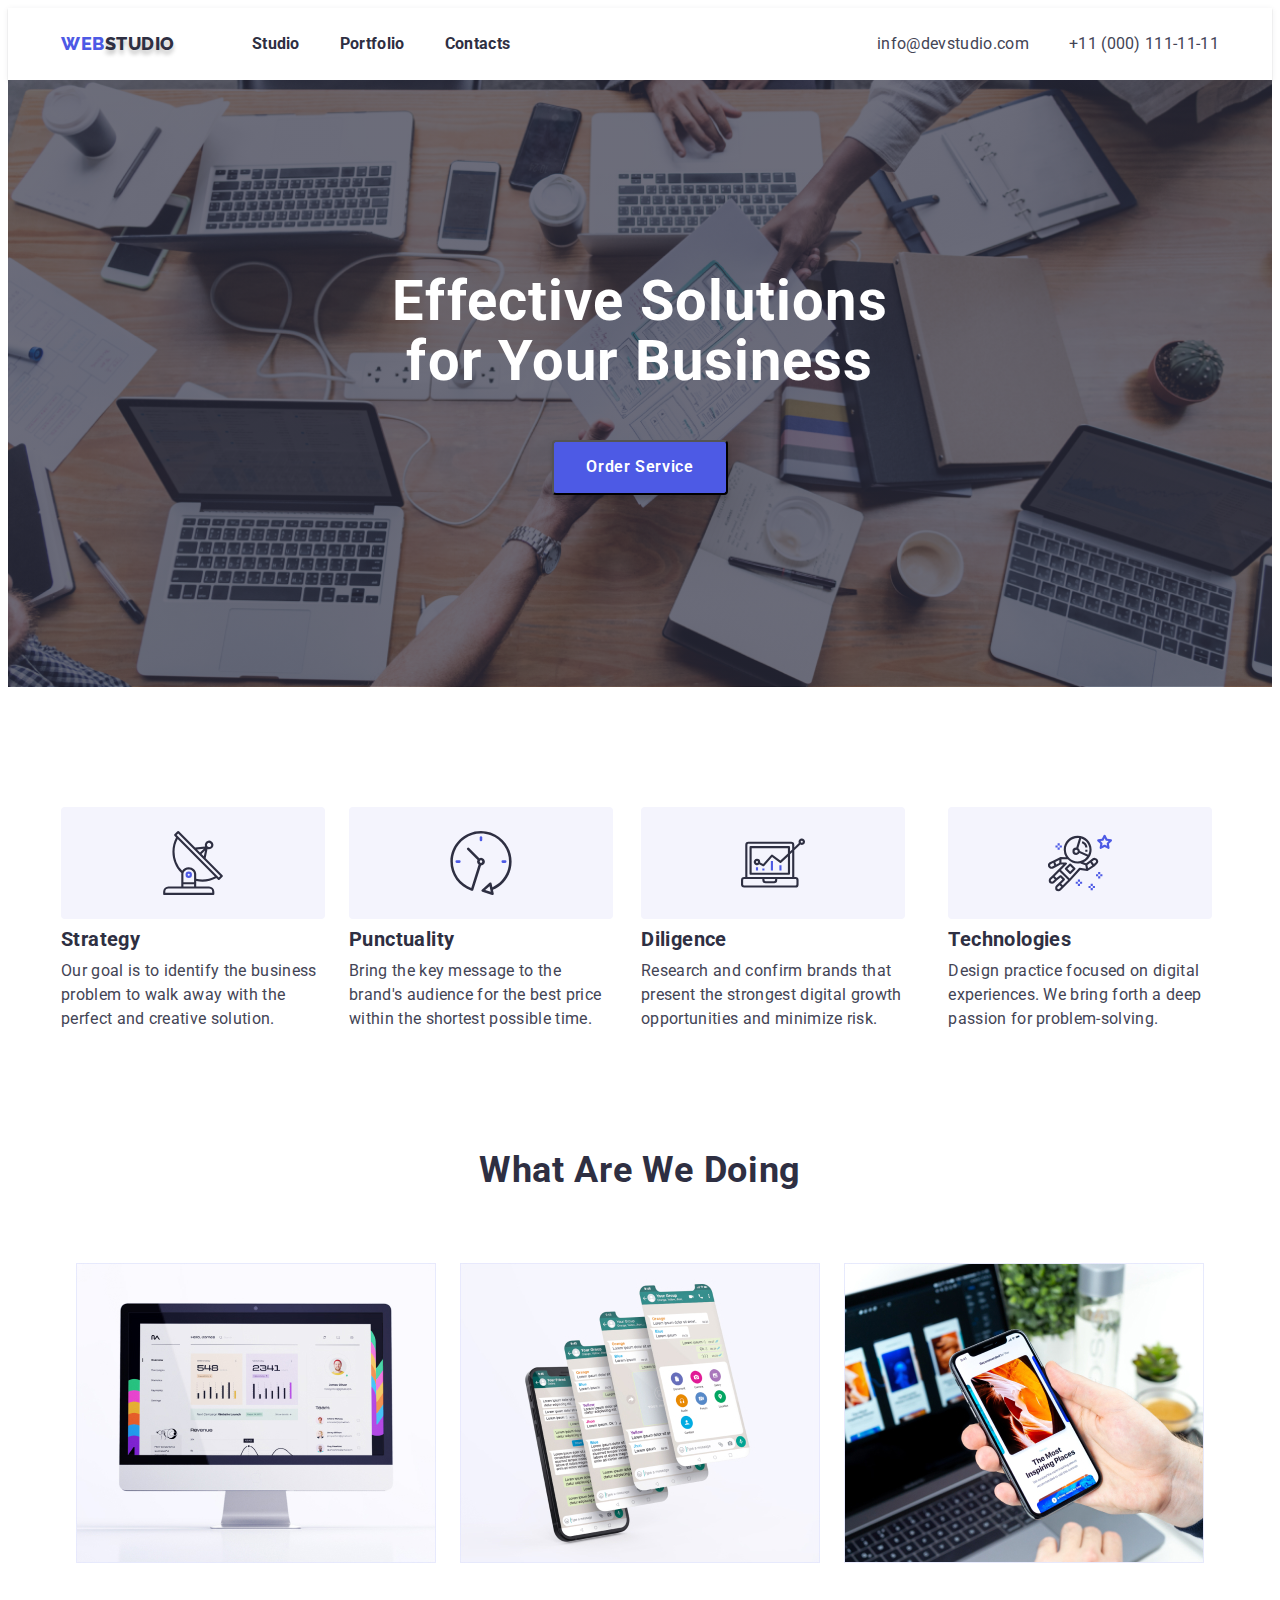
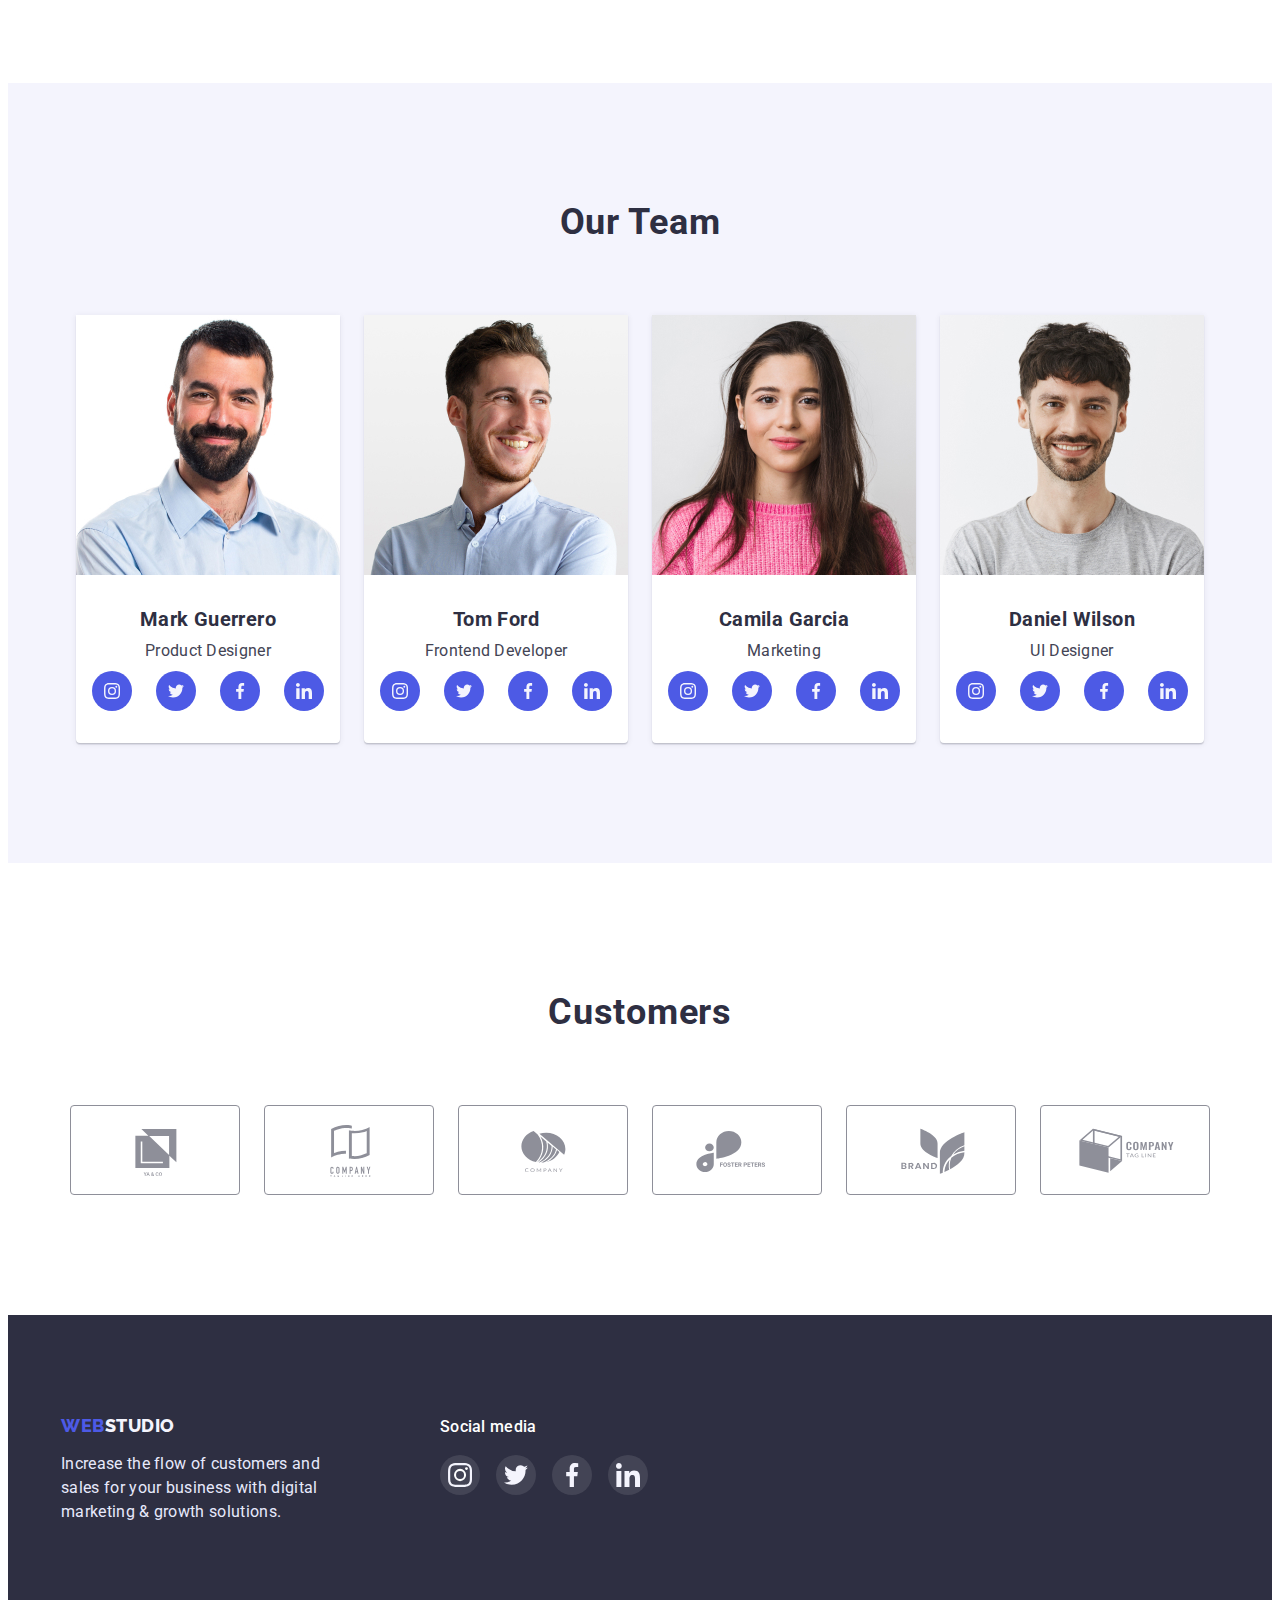
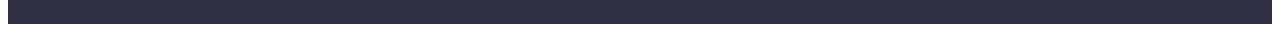
==== commit 0843465c: "зроблені ховери і фокуси згідно 4 дз" ====
--- a/index.html
+++ b/index.html
@@ -20,7 +20,7 @@
                 <a class="header-logo link" href="index.html">WEB<span class="header-logo-part">STUDIO</span></a>
             </div>
             <ul class="header-list list">
-                <li class="header-item"> <a class="header-link link" href="">Studio</a></li>
+                <li class="header-item"> <a class="header-link link" href="./index.html">Studio</a></li>
                 <li class="header-item"> <a class="header-link link" href="./portfolio.html">Portfolio</a></li>
                 <li class="header-item"> <a class="header-link link" href="">Contacts</a></li>
             </ul>
@@ -259,43 +259,43 @@
             </h2>
             <ul class="list customers-list">
                 <li class="customers-item">
-                    <a href="" class="customers-link">
-                        <svg width="104" height="56">
+                    <a href="" class="customers-link link">
+                        <svg width="104" height="56" class="customers-icon">
                             <use href="./img/icons.svg#icon-Logo-6"></use>
                         </svg>
                     </a>
                 </li>
                 <li class="customers-item">
-                    <a href="" class="customers-link">
-                        <svg width="104" height="56">
+                    <a href="" class="customers-link link">
+                        <svg width="104" height="56" class="customers-icon">
                             <use href="./img/icons.svg#icon-Logo-1-1"></use>
                         </svg>
                     </a>
                 </li>
                 <li class="customers-item">
-                    <a href="" class="customers-link">
-                        <svg width="104" height="56">
+                    <a href="" class="customers-link link">
+                        <svg width="104" height="56" class="customers-icon">
                             <use href="./img/icons.svg#icon-Logo-2-1"></use>
                         </svg>
                     </a>
                 </li>
                 <li class="customers-item">
-                    <a href="" class="customers-link">
-                        <svg width="104" height="56">
+                    <a href="" class="customers-link link">
+                        <svg width="104" height="56" class="customers-icon">
                             <use href="./img/icons.svg#icon-Logo-3-1"></use>
                         </svg>
                     </a>
                 </li>
                 <li class="customers-item">
-                    <a href="" class="customers-link">
-                        <svg width="104" height="56">
+                    <a href="" class="customers-link link">
+                        <svg width="104" height="56" class="customers-icon">
                             <use href="./img/icons.svg#icon-Logo-4-1"></use>
                         </svg>
                     </a>
                 </li>
                 <li class="customers-item">
-                    <a href="" class="customers-link">
-                        <svg width="104" height="56">
+                    <a href="" class="customers-link link">
+                        <svg width="104" height="56" class="customers-icon">
                             <use href="./img/icons.svg#icon-Logo-5-1"></use>
                         </svg>
                     </a>
--- a/css/styles.css
+++ b/css/styles.css
@@ -175,6 +175,10 @@
     margin: 0 auto;
 }
 
+.main-btn:hover {
+    background: #404BBF;
+}
+
 .list {
     list-style: none;
 }
@@ -331,6 +335,11 @@
     justify-content: center;
 }
 
+.team-soc-link:hover,
+.team-soc-link:focus {
+    background-color: #404BBF;
+}
+
 /*---------CUSTOMERS----------*/
 
 .customers-title {
@@ -356,7 +365,7 @@
     border-radius: 4px;
     width: 168px;
     height: 88px;
-
+    fill: #8E8F99;
 }
 
 .customers-link {
@@ -365,6 +374,27 @@
     display: flex;
     justify-content: center;
     align-items: center;
+}
+
+.customers-icon {
+    fill: #8E8F99;
+}
+
+.customers-item:hover,
+.customers-item:focus {
+    border-color: #404BBF;
+}
+
+.customers-item:hover .customers-icon {
+    fill: #404BBF;
+}
+
+.customers-item:focus {
+    border-color: #404BBF;
+}
+
+.customers-item:focus .customers-icon {
+    fill: #404BBF;
 }
 
 /*---------FOOTER----------*/
@@ -447,6 +477,14 @@
     display: flex;
     align-items: center;
     justify-content: center;
+}
+
+.footer-soc-link:hover {
+    background-color: #31D0AA;
+}
+
+.footer-soc-link:focus {
+    background-color: #31D0AA;
 }
 
 .footer-soc-icon {
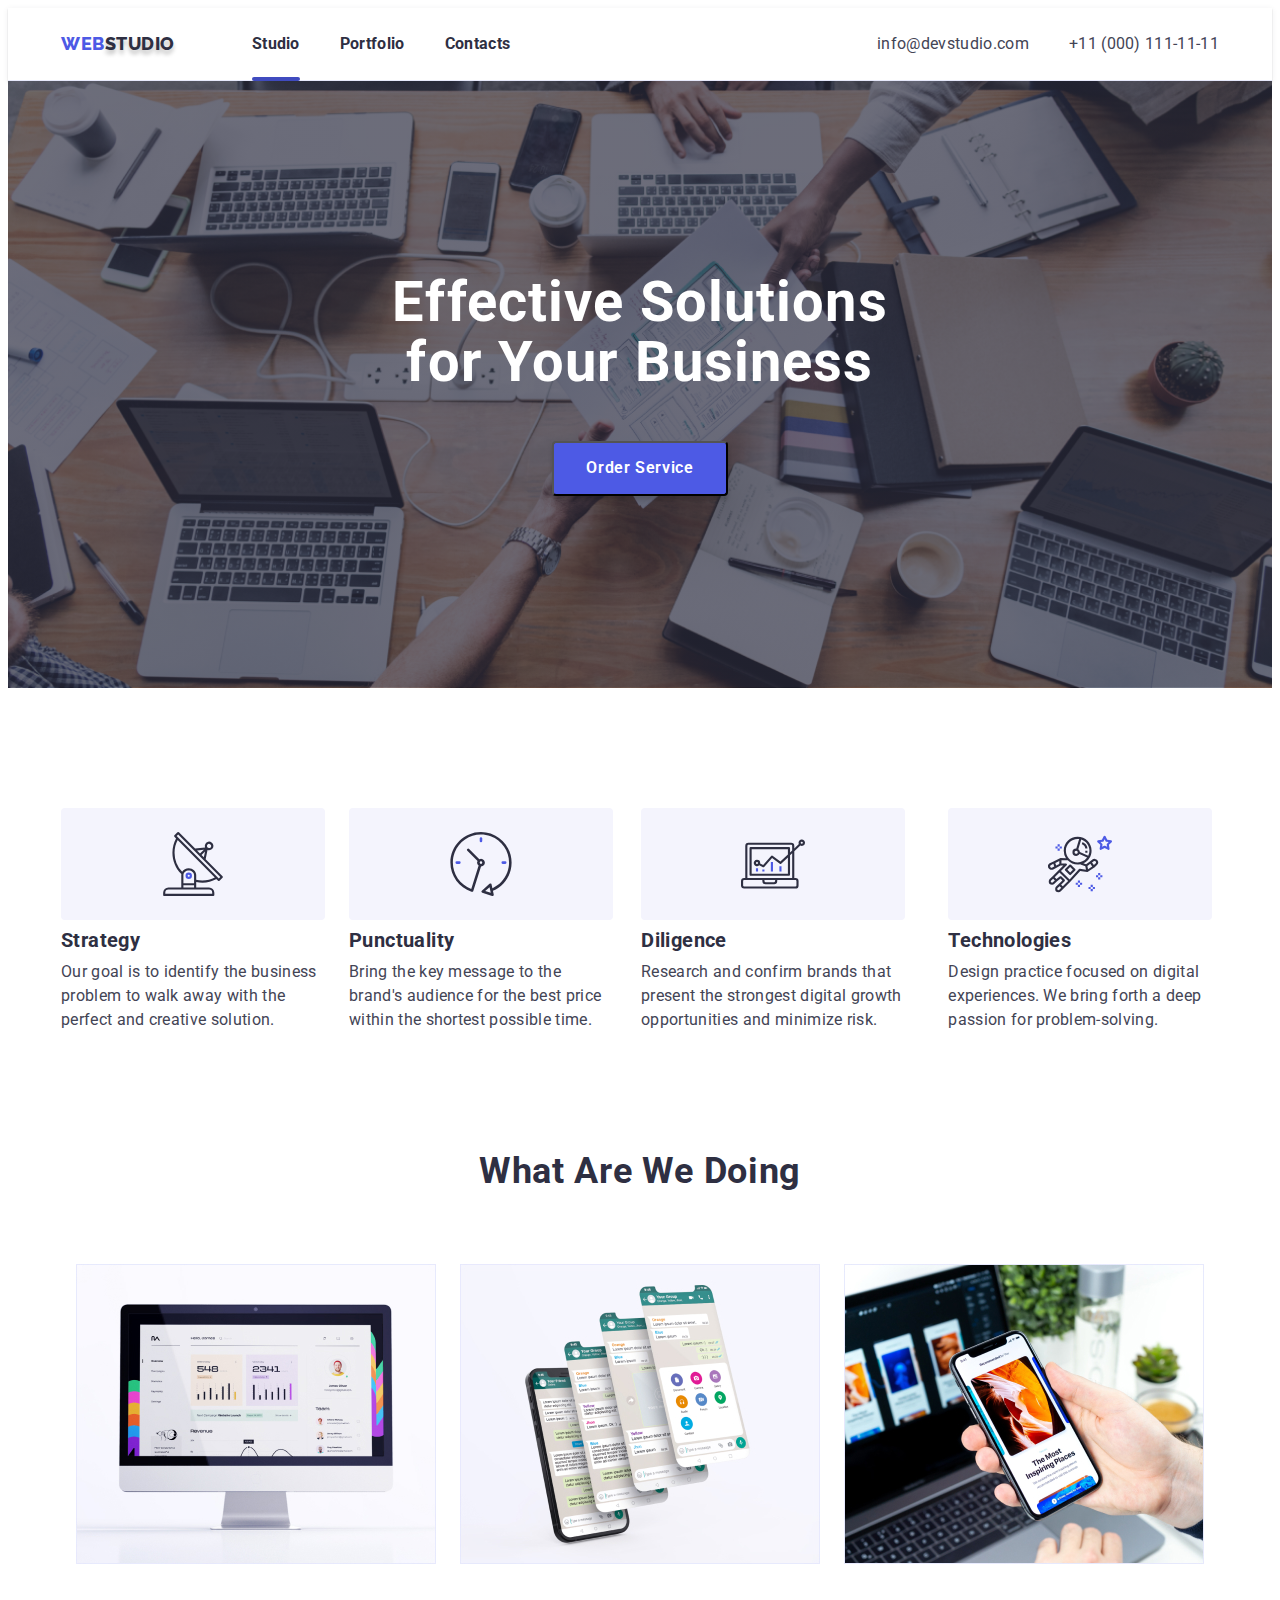
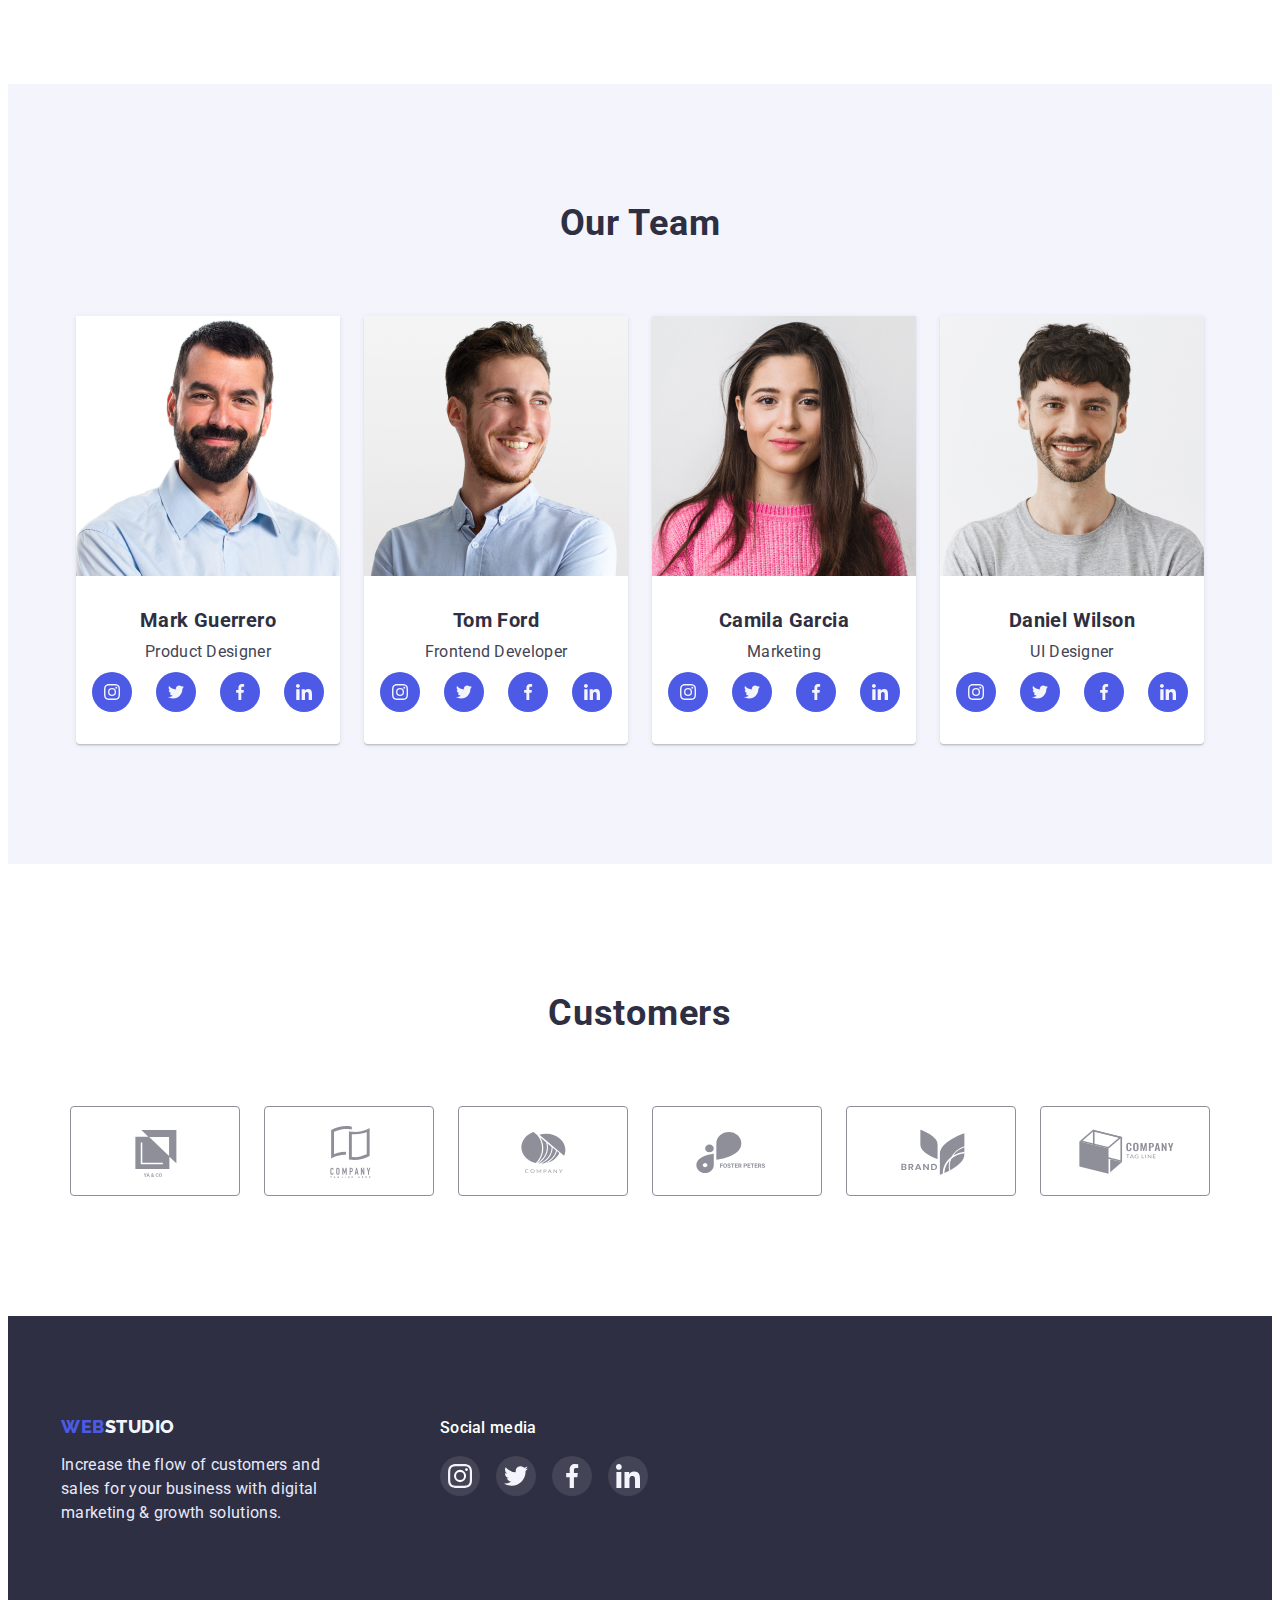
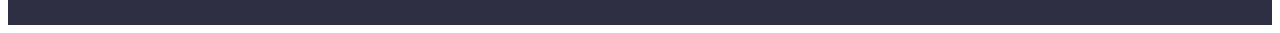
==== commit e431dfd7: "додано підкреслення поточного знаходження" ====
--- a/index.html
+++ b/index.html
@@ -20,7 +20,7 @@
                 <a class="header-logo link" href="index.html">WEB<span class="header-logo-part">STUDIO</span></a>
             </div>
             <ul class="header-list list">
-                <li class="header-item"> <a class="header-link link" href="./index.html">Studio</a></li>
+                <li class="header-item"> <a class="header-link link current" href="./index.html">Studio</a></li>
                 <li class="header-item"> <a class="header-link link" href="./portfolio.html">Portfolio</a></li>
                 <li class="header-item"> <a class="header-link link" href="">Contacts</a></li>
             </ul>
--- a/css/styles.css
+++ b/css/styles.css
@@ -63,6 +63,7 @@
                 0px 1px 6px rgba(46, 47, 66, 0.08);
     padding-top: 24px;
     padding-bottom: 24px;
+    border-bottom: 1px solid #E7E9FC;
 }
 
 .header-logo{
@@ -114,6 +115,20 @@
     line-height: 1.50;
     letter-spacing: 0.02em;
     color: #2E2F42;
+    position: relative;
+    transition: color 250ms cubic-bezier(0.4, 0, 0.2, 1);
+}
+
+.header-link.current::after {
+    content: '';
+    position: absolute;
+    color: #404BBF;
+    width: 100%;
+    height: 4px;
+    border-radius: 2px;
+    bottom: -28px;
+    left: 0;
+    background-color: #404BBF;
 }
 
 .header-title {
@@ -385,17 +400,11 @@
     border-color: #404BBF;
 }
 
-.customers-item:hover .customers-icon {
+.customers-item:hover .customers-icon,
+.customers-link:focus .customers-icon {
     fill: #404BBF;
 }
 
-.customers-item:focus {
-    border-color: #404BBF;
-}
-
-.customers-item:focus .customers-icon {
-    fill: #404BBF;
-}
 
 /*---------FOOTER----------*/
 
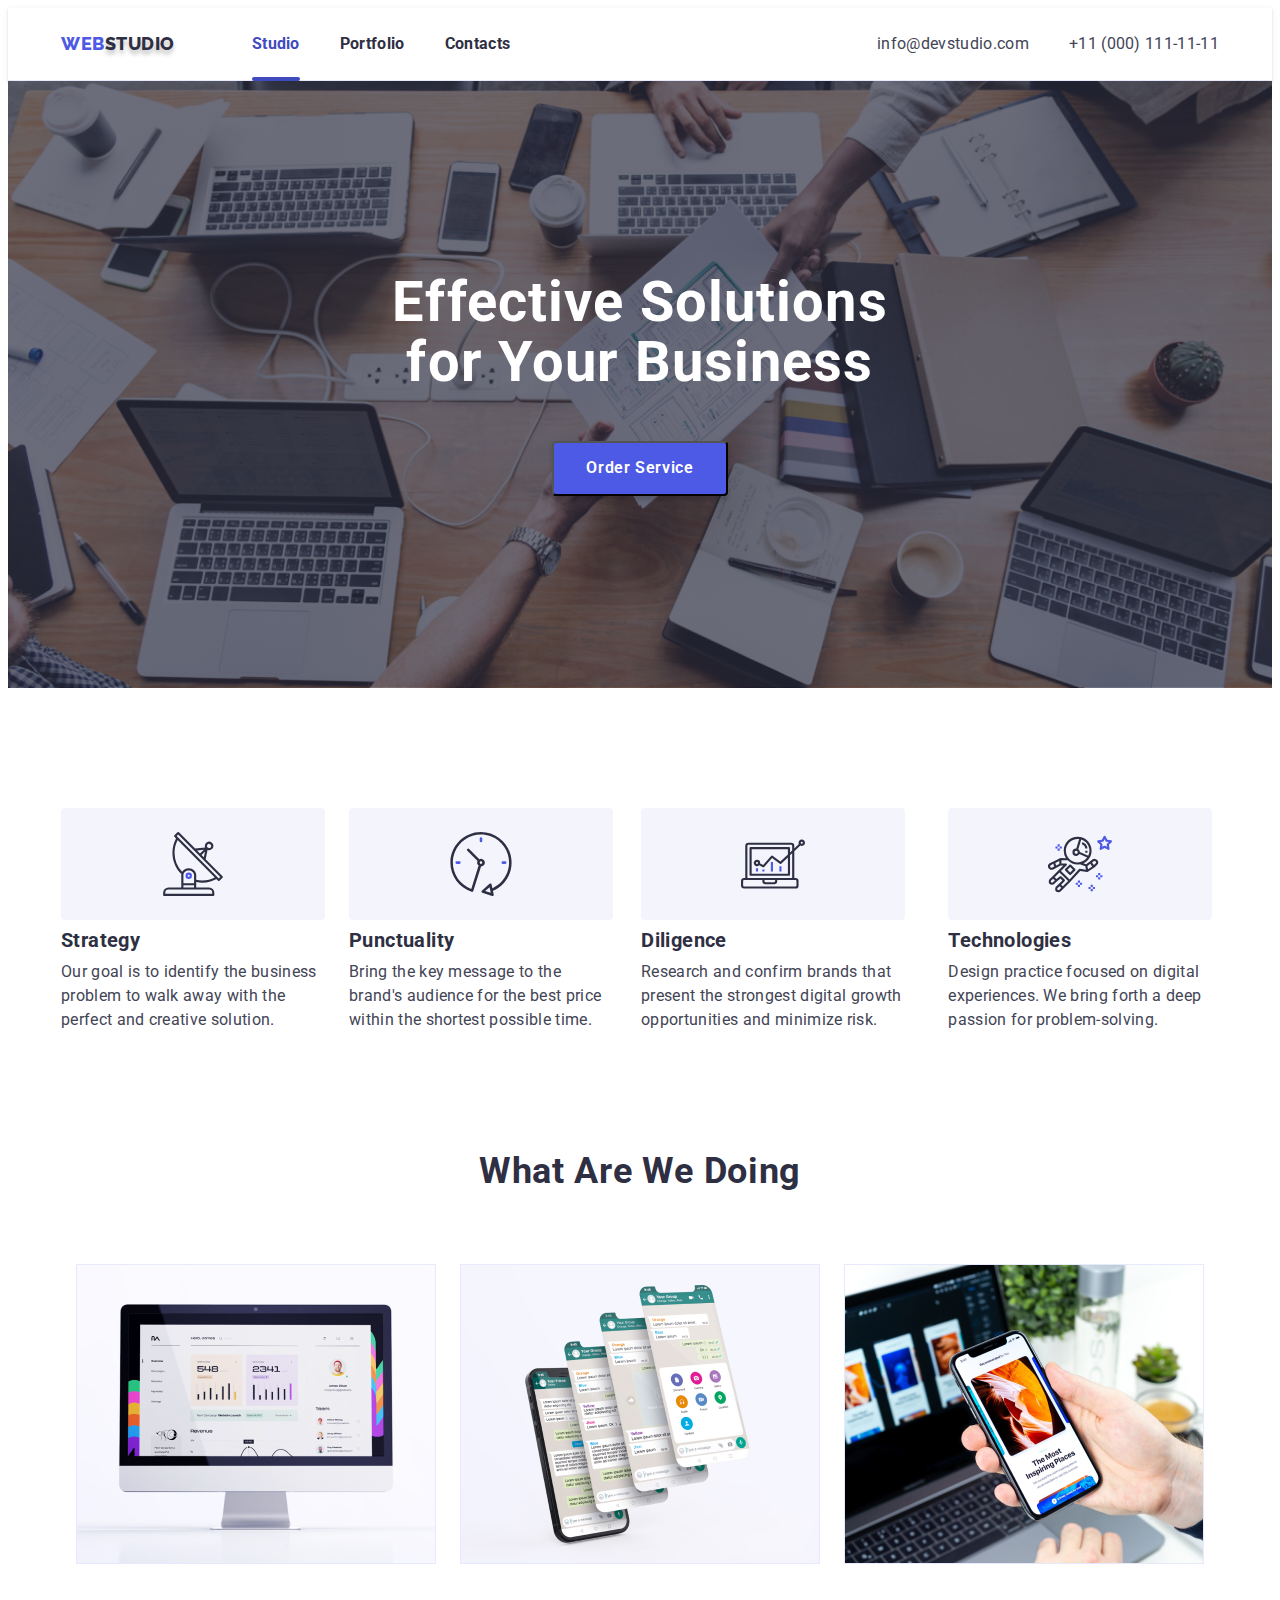
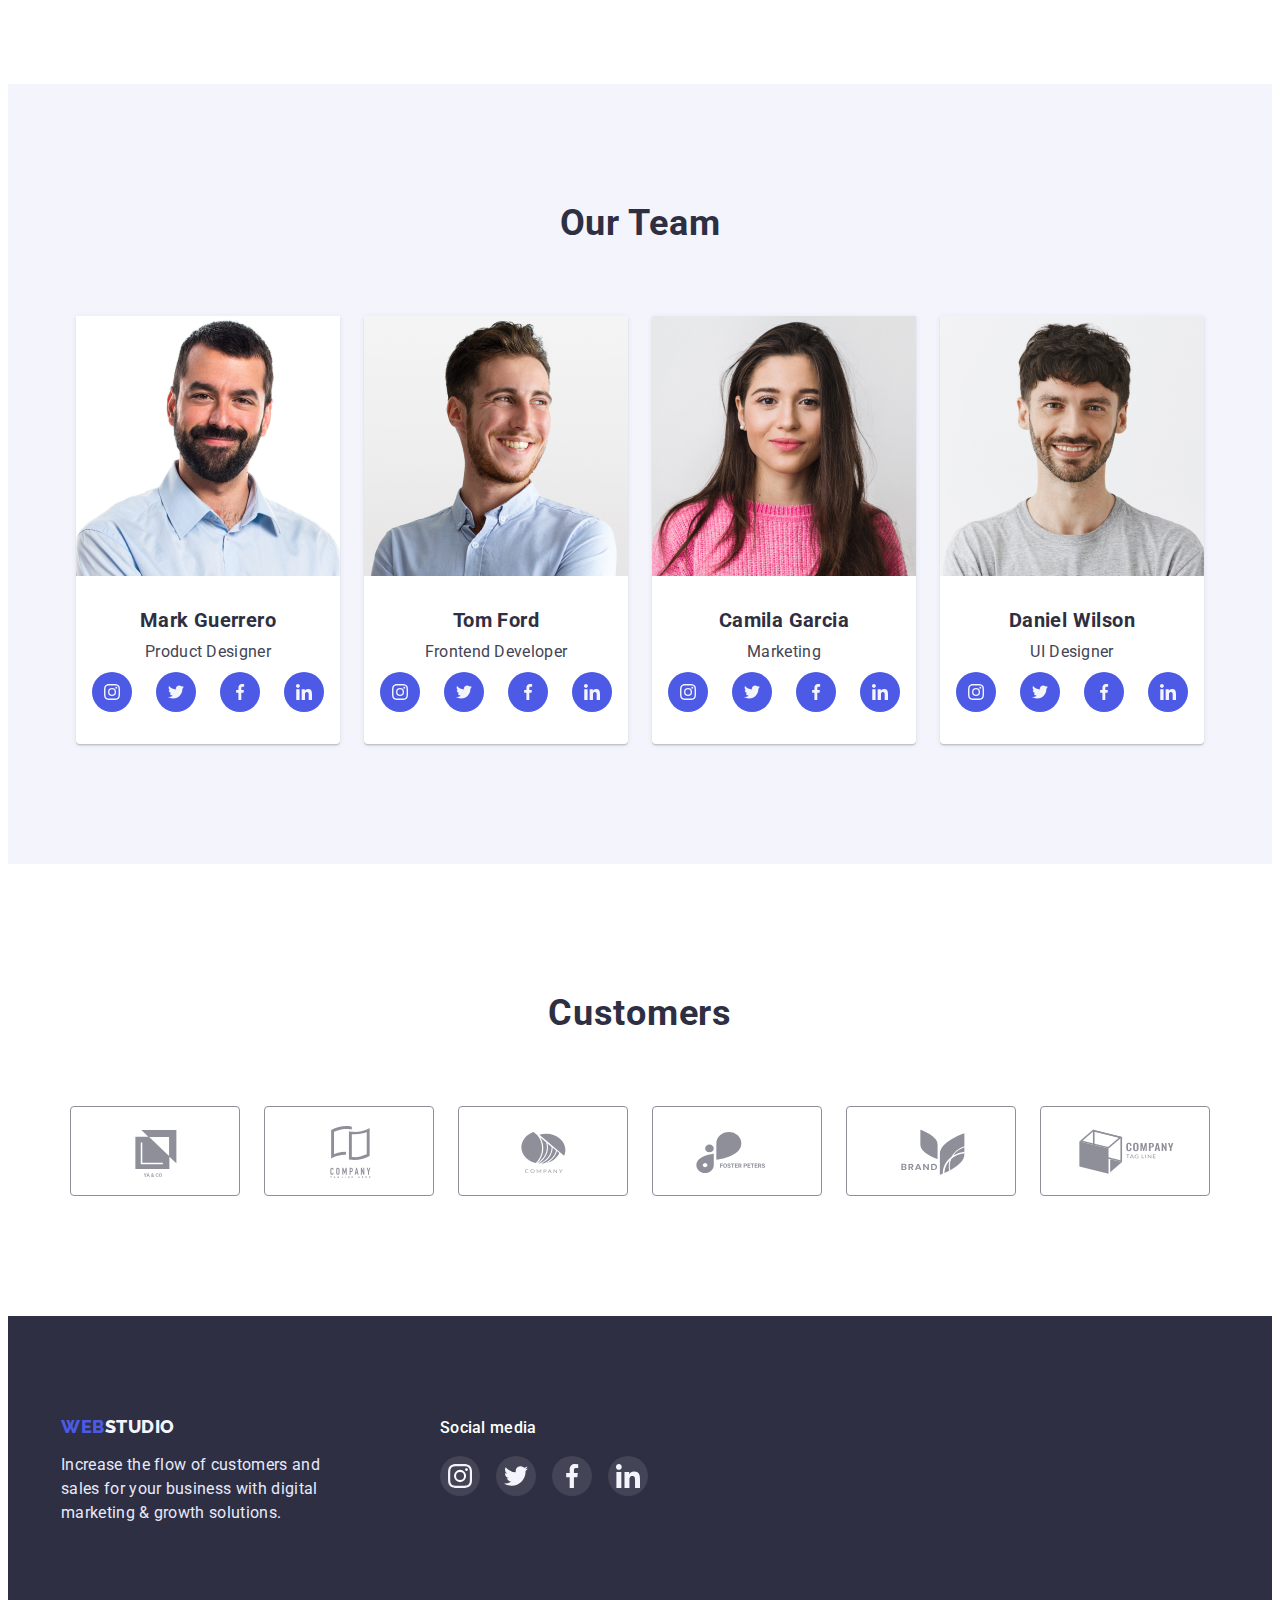
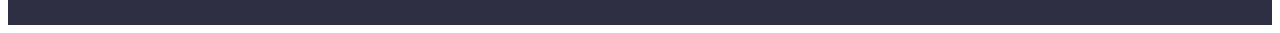
==== commit 00728e00: "створено ховер в портфоліо та почато бекдроп" ====
--- a/index.html
+++ b/index.html
@@ -27,7 +27,7 @@
         </nav>
         <address>
             <ul class="list address-list">
-                <li class="address-item"> <a class="header-contacts link" href="mailto:info@devstudio.com">info@devstudio.com</a></li>
+                <li> <a class="header-contacts link address-item" href="mailto:info@devstudio.com">info@devstudio.com</a></li>
                 <li> <a class="header-contacts link" href="tel:+11(000)111-11-11">+11 (000) 111-11-11</a></li>
             </ul>
         </address>
@@ -37,7 +37,7 @@
     <section class="main">
         <div class="container main-bg">
             <h1 class="header-title">Effective Solutions <br> for Your Business</h1>
-            <button class="main-btn" type="button">Order Service</button>
+            <button class="main-btn" type="button" data-modal-open>Order Service</button>
         </div>
     </section>
     
@@ -351,5 +351,15 @@
             </section>
         </div>
     </footer>
+    <div class="backdrop is-hidden" data-modal>
+        <div class="modal">
+            <p>
+                aaaaaaaaaaaaaaaaaaaaaaaaaaaaaaaaaaaaaaaa
+            </p>
+            <button class="modal-close" type="button" data-modal-close>close</button>
+        </div>
+    </div>
+
+    <script src="./js/modal.js"></script>
 </body>
 </html>--- a/css/styles.css
+++ b/css/styles.css
@@ -42,6 +42,12 @@
     margin: 0 auto;
 }
 
+.is-hidden {
+    opacity: 0;
+    visibility: hidden;
+    pointer-events: none;
+}
+
 /*---------HEADER----------*/
 
 .header-contacts {
@@ -116,19 +122,26 @@
     letter-spacing: 0.02em;
     color: #2E2F42;
     position: relative;
-    transition: color 250ms cubic-bezier(0.4, 0, 0.2, 1);
+    transition: background-color 250ms cubic-bezier(0.4, 0, 0.2, 1);
 }
 
 .header-link.current::after {
     content: '';
     position: absolute;
-    color: #404BBF;
     width: 100%;
     height: 4px;
     border-radius: 2px;
-    bottom: -28px;
+    bottom: -27.5px;
     left: 0;
     background-color: #404BBF;
+}
+
+.header-link.current {
+    color: #404BBF;
+}
+
+.header-link:hover, :focus {
+    color: #404BBF;
 }
 
 .header-title {
@@ -146,7 +159,11 @@
 }
 
 .address-item {
-
+    transition: color 250ms cubic-bezier(0.4, 0, 0.2, 1);
+}
+
+.address-item:hover {
+    color: #404BBF;
 }
 
 /*---------MAIN----------*/
@@ -188,10 +205,11 @@
     box-shadow: 0px 4px 4px rgba(0, 0, 0, 0.15);
     border-radius: 4px;
     margin: 0 auto;
+    transition: background-color 250ms cubic-bezier(0.4, 0, 0.2, 1);
 }
 
 .main-btn:hover {
-    background: #404BBF;
+    background-color: #404BBF;
 }
 
 .list {
@@ -348,6 +366,7 @@
     display: flex;
     align-items: center;
     justify-content: center;
+    transition: background-color 250ms cubic-bezier(0.4, 0, 0.2, 1);
 }
 
 .team-soc-link:hover,
@@ -381,6 +400,7 @@
     width: 168px;
     height: 88px;
     fill: #8E8F99;
+    transition: border-color 250ms cubic-bezier(0.4, 0, 0.2, 1);
 }
 
 .customers-link {
@@ -389,10 +409,12 @@
     display: flex;
     justify-content: center;
     align-items: center;
+    transition: fill 250ms cubic-bezier(0.4, 0, 0.2, 1);
 }
 
 .customers-icon {
     fill: #8E8F99;
+    transition: fill 250ms cubic-bezier(0.4, 0, 0.2, 1);
 }
 
 .customers-item:hover,
@@ -486,6 +508,7 @@
     display: flex;
     align-items: center;
     justify-content: center;
+    transition: background-color 250ms cubic-bezier(0.4, 0, 0.2, 1);
 }
 
 .footer-soc-link:hover {
@@ -534,10 +557,13 @@
     padding-left: 24px;
     padding-top: 12px;
     padding-bottom: 12px;
-}
-
-
-.portfolio-btn:hover {
+    transition: color 250ms cubic-bezier(0.4, 0, 0.2, 1), 
+                background-color 250ms cubic-bezier(0.4, 0, 0.2, 1), 
+                box-shadow 250ms cubic-bezier(0.4, 0, 0.2, 1);
+}
+
+
+.portfolio-btn:hover, :focus {
     background: #4D5AE5;
     box-shadow: 0px 3px 1px rgba(0, 0, 0, 0.1), 0px 2px 1px rgba(0, 0, 0, 0.08), 0px 2px 2px rgba(0, 0, 0, 0.12);
     border-radius: 4px;
@@ -574,12 +600,41 @@
     width: 360px;
     left: 540px;
     top: 1224px;
-}
-
-.works-item:hover {
+    transition: box-shadow 250ms cubic-bezier(0.4, 0, 0.2, 1);
+}
+
+.works-item:hover, :focus {
     box-shadow: 0px 1px 6px rgba(46, 47, 66, 0.08), 
                 0px 1px 1px rgba(46, 47, 66, 0.16), 
                 0px 2px 1px rgba(46, 47, 66, 0.08);
+}
+
+.works-item:hover .text-portfolio {
+    transform: translateY(0%);
+}
+
+.portfolio-wrap {
+    position: relative;
+    overflow: hidden;
+}
+
+.text-portfolio {
+    padding-left: 32px;
+    padding-right: 32px;
+    padding-top: 40px;
+    position: absolute;
+    top: 0;
+    width: 100%;
+    height: 100%;
+    background-color: #4D5AE5;
+    font-family: 'Roboto';
+    font-size: 16px;
+    line-height: 1.50;
+    letter-spacing: 0.02em;
+    color: #F4F4FD;
+    transform: translateY(100%);
+    transition: transform 250ms cubic-bezier(0.4, 0, 0.2, 1);
+    overflow: auto;
 }
 
 .works-bg {
@@ -594,3 +649,37 @@
     padding-left: 16px;
 }
 
+
+/*---------BACKDROP----------*/
+
+.backdrop {
+    position: fixed;
+    top: 0;
+    width: 100%;
+    height: 100%;
+    background-color: rgba(46, 47, 66, 0.4);
+
+}
+
+.modal {
+    position: absolute;
+    top: 50%;
+    left: 50%;
+    min-height: 576px;
+    width: 408px;
+    background-color: #FCFCFC;
+    box-shadow: 0px 1px 1px rgba(0, 0, 0, 0.14), 0px 1px 3px rgba(0, 0, 0, 0.12), 0px 2px 1px rgba(0, 0, 0, 0.2);
+    border-radius: 4px;
+    transform: translate(-50%, -50%);
+}
+
+.modal-close {
+    position: absolute;
+    width: 24px;
+    height: 24px;
+    top: 24px;
+    right: 24px;
+    background: #E7E9FC;
+    border: 1px solid rgba(0, 0, 0, 0.1);
+    border-radius: 50%;
+}